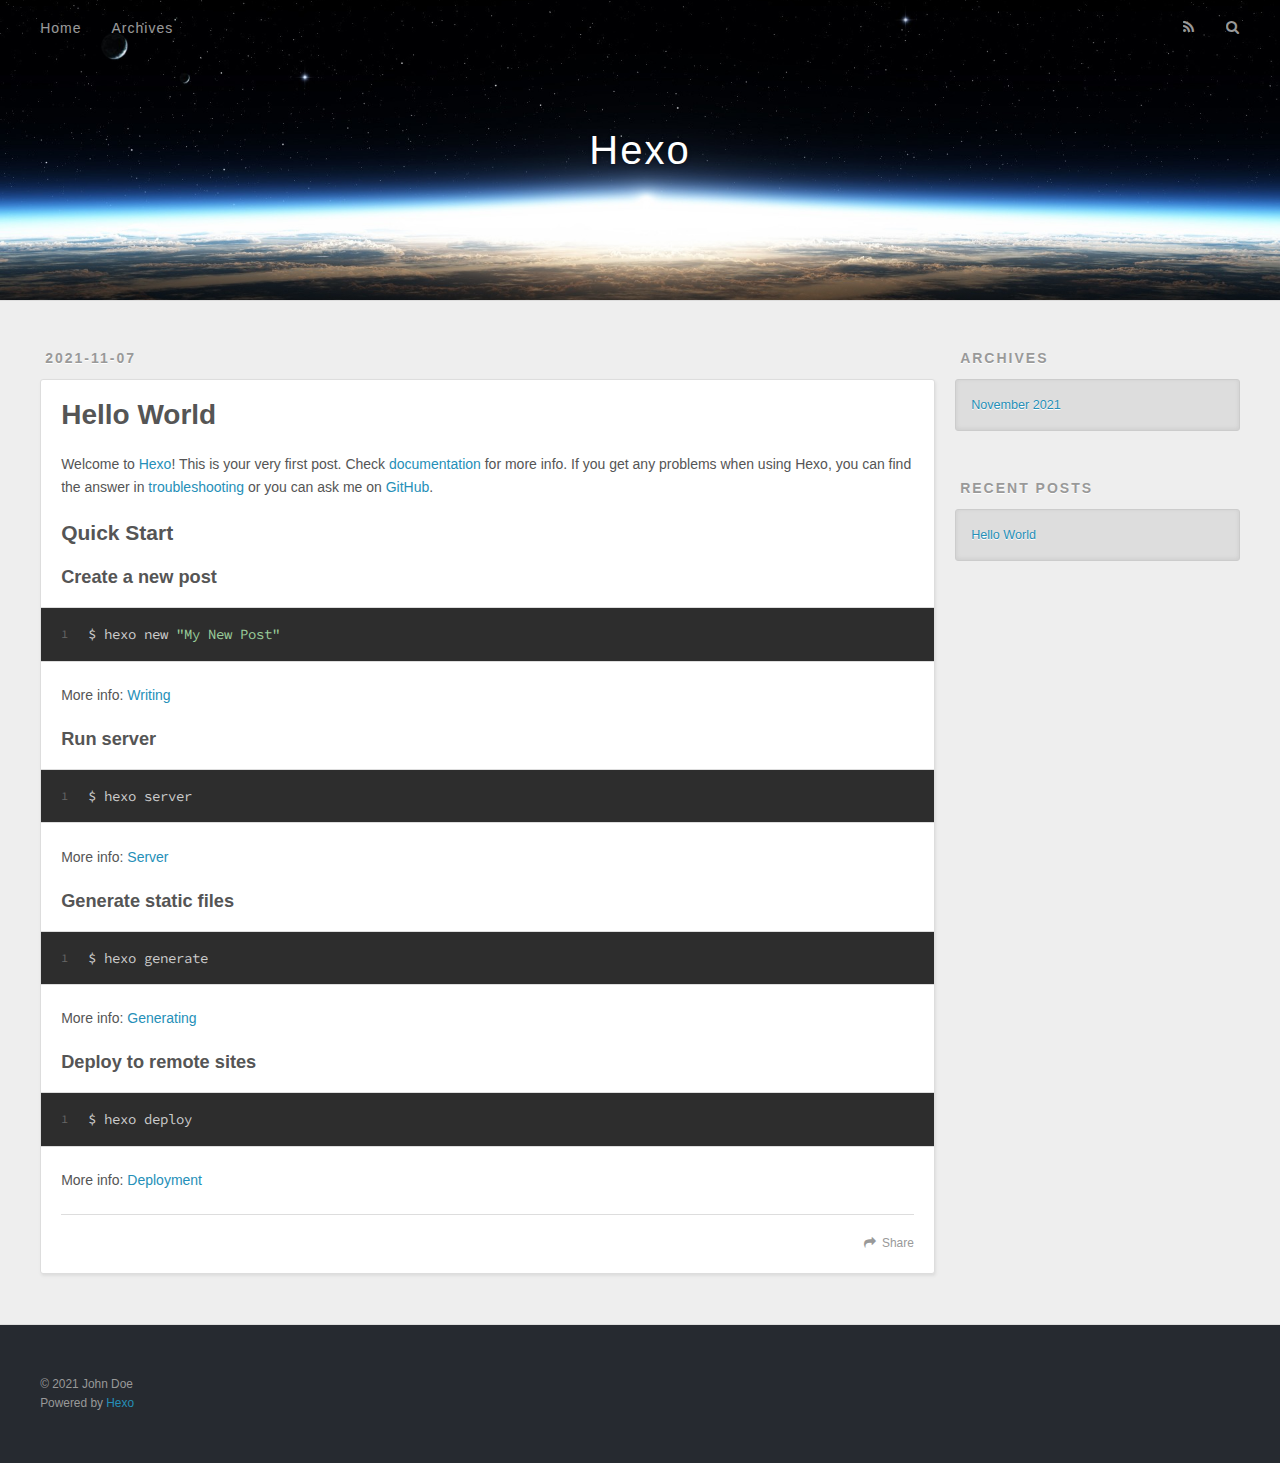
==== index.html @ 6ff5ad96 "Site updated: 2021-11-07 21:01:04" ====
<!DOCTYPE html>
<html>
<head>
  <meta charset="utf-8">
  

  
  <title>Hexo</title>
  <meta name="viewport" content="width=device-width, initial-scale=1, maximum-scale=1">
  <meta property="og:type" content="website">
<meta property="og:title" content="Hexo">
<meta property="og:url" content="http://example.com/index.html">
<meta property="og:site_name" content="Hexo">
<meta property="og:locale" content="en_US">
<meta property="article:author" content="John Doe">
<meta name="twitter:card" content="summary">
  
    <link rel="alternate" href="/atom.xml" title="Hexo" type="application/atom+xml">
  
  
    <link rel="icon" href="/favicon.png">
  
  
    <link href="//fonts.googleapis.com/css?family=Source+Code+Pro" rel="stylesheet" type="text/css">
  
  
<link rel="stylesheet" href="/css/style.css">

<meta name="generator" content="Hexo 5.4.0"></head>

<body>
  <div id="container">
    <div id="wrap">
      <header id="header">
  <div id="banner"></div>
  <div id="header-outer" class="outer">
    <div id="header-title" class="inner">
      <h1 id="logo-wrap">
        <a href="/" id="logo">Hexo</a>
      </h1>
      
    </div>
    <div id="header-inner" class="inner">
      <nav id="main-nav">
        <a id="main-nav-toggle" class="nav-icon"></a>
        
          <a class="main-nav-link" href="/">Home</a>
        
          <a class="main-nav-link" href="/archives">Archives</a>
        
      </nav>
      <nav id="sub-nav">
        
          <a id="nav-rss-link" class="nav-icon" href="/atom.xml" title="RSS Feed"></a>
        
        <a id="nav-search-btn" class="nav-icon" title="Search"></a>
      </nav>
      <div id="search-form-wrap">
        <form action="//google.com/search" method="get" accept-charset="UTF-8" class="search-form"><input type="search" name="q" class="search-form-input" placeholder="Search"><button type="submit" class="search-form-submit">&#xF002;</button><input type="hidden" name="sitesearch" value="http://example.com"></form>
      </div>
    </div>
  </div>
</header>
      <div class="outer">
        <section id="main">
  
    <article id="post-hello-world" class="article article-type-post" itemscope itemprop="blogPost">
  <div class="article-meta">
    <a href="/2021/11/07/hello-world/" class="article-date">
  <time datetime="2021-11-07T12:45:37.475Z" itemprop="datePublished">2021-11-07</time>
</a>
    
  </div>
  <div class="article-inner">
    
    
      <header class="article-header">
        
  
    <h1 itemprop="name">
      <a class="article-title" href="/2021/11/07/hello-world/">Hello World</a>
    </h1>
  

      </header>
    
    <div class="article-entry" itemprop="articleBody">
      
        <p>Welcome to <a target="_blank" rel="noopener" href="https://hexo.io/">Hexo</a>! This is your very first post. Check <a target="_blank" rel="noopener" href="https://hexo.io/docs/">documentation</a> for more info. If you get any problems when using Hexo, you can find the answer in <a target="_blank" rel="noopener" href="https://hexo.io/docs/troubleshooting.html">troubleshooting</a> or you can ask me on <a target="_blank" rel="noopener" href="https://github.com/hexojs/hexo/issues">GitHub</a>.</p>
<h2 id="Quick-Start"><a href="#Quick-Start" class="headerlink" title="Quick Start"></a>Quick Start</h2><h3 id="Create-a-new-post"><a href="#Create-a-new-post" class="headerlink" title="Create a new post"></a>Create a new post</h3><figure class="highlight bash"><table><tr><td class="gutter"><pre><span class="line">1</span><br></pre></td><td class="code"><pre><span class="line">$ hexo new <span class="string">&quot;My New Post&quot;</span></span><br></pre></td></tr></table></figure>

<p>More info: <a target="_blank" rel="noopener" href="https://hexo.io/docs/writing.html">Writing</a></p>
<h3 id="Run-server"><a href="#Run-server" class="headerlink" title="Run server"></a>Run server</h3><figure class="highlight bash"><table><tr><td class="gutter"><pre><span class="line">1</span><br></pre></td><td class="code"><pre><span class="line">$ hexo server</span><br></pre></td></tr></table></figure>

<p>More info: <a target="_blank" rel="noopener" href="https://hexo.io/docs/server.html">Server</a></p>
<h3 id="Generate-static-files"><a href="#Generate-static-files" class="headerlink" title="Generate static files"></a>Generate static files</h3><figure class="highlight bash"><table><tr><td class="gutter"><pre><span class="line">1</span><br></pre></td><td class="code"><pre><span class="line">$ hexo generate</span><br></pre></td></tr></table></figure>

<p>More info: <a target="_blank" rel="noopener" href="https://hexo.io/docs/generating.html">Generating</a></p>
<h3 id="Deploy-to-remote-sites"><a href="#Deploy-to-remote-sites" class="headerlink" title="Deploy to remote sites"></a>Deploy to remote sites</h3><figure class="highlight bash"><table><tr><td class="gutter"><pre><span class="line">1</span><br></pre></td><td class="code"><pre><span class="line">$ hexo deploy</span><br></pre></td></tr></table></figure>

<p>More info: <a target="_blank" rel="noopener" href="https://hexo.io/docs/one-command-deployment.html">Deployment</a></p>

      
    </div>
    <footer class="article-footer">
      <a data-url="http://example.com/2021/11/07/hello-world/" data-id="ckvp8dcvt0000lcu7hz99g2ks" class="article-share-link">Share</a>
      
      
    </footer>
  </div>
  
</article>


  


</section>
        
          <aside id="sidebar">
  
    

  
    

  
    
  
    
  <div class="widget-wrap">
    <h3 class="widget-title">Archives</h3>
    <div class="widget">
      <ul class="archive-list"><li class="archive-list-item"><a class="archive-list-link" href="/archives/2021/11/">November 2021</a></li></ul>
    </div>
  </div>


  
    
  <div class="widget-wrap">
    <h3 class="widget-title">Recent Posts</h3>
    <div class="widget">
      <ul>
        
          <li>
            <a href="/2021/11/07/hello-world/">Hello World</a>
          </li>
        
      </ul>
    </div>
  </div>

  
</aside>
        
      </div>
      <footer id="footer">
  
  <div class="outer">
    <div id="footer-info" class="inner">
      &copy; 2021 John Doe<br>
      Powered by <a href="http://hexo.io/" target="_blank">Hexo</a>
    </div>
  </div>
</footer>
    </div>
    <nav id="mobile-nav">
  
    <a href="/" class="mobile-nav-link">Home</a>
  
    <a href="/archives" class="mobile-nav-link">Archives</a>
  
</nav>
    

<script src="//ajax.googleapis.com/ajax/libs/jquery/2.0.3/jquery.min.js"></script>


  
<link rel="stylesheet" href="/fancybox/jquery.fancybox.css">

  
<script src="/fancybox/jquery.fancybox.pack.js"></script>




<script src="/js/script.js"></script>




  </div>
</body>
</html>
---- css/style.css ----
body {
  width: 100%;
}
body:before,
body:after {
  content: "";
  display: table;
}
body:after {
  clear: both;
}
html,
body,
div,
span,
applet,
object,
iframe,
h1,
h2,
h3,
h4,
h5,
h6,
p,
blockquote,
pre,
a,
abbr,
acronym,
address,
big,
cite,
code,
del,
dfn,
em,
img,
ins,
kbd,
q,
s,
samp,
small,
strike,
strong,
sub,
sup,
tt,
var,
dl,
dt,
dd,
ol,
ul,
li,
fieldset,
form,
label,
legend,
table,
caption,
tbody,
tfoot,
thead,
tr,
th,
td {
  margin: 0;
  padding: 0;
  border: 0;
  outline: 0;
  font-weight: inherit;
  font-style: inherit;
  font-family: inherit;
  font-size: 100%;
  vertical-align: baseline;
}
body {
  line-height: 1;
  color: #000;
  background: #fff;
}
ol,
ul {
  list-style: none;
}
table {
  border-collapse: separate;
  border-spacing: 0;
  vertical-align: middle;
}
caption,
th,
td {
  text-align: left;
  font-weight: normal;
  vertical-align: middle;
}
a img {
  border: none;
}
input,
button {
  margin: 0;
  padding: 0;
}
input::-moz-focus-inner,
button::-moz-focus-inner {
  border: 0;
  padding: 0;
}
@font-face {
  font-family: FontAwesome;
  font-style: normal;
  font-weight: normal;
  src: url("fonts/fontawesome-webfont.eot?v=#4.0.3");
  src: url("fonts/fontawesome-webfont.eot?#iefix&v=#4.0.3") format("embedded-opentype"), url("fonts/fontawesome-webfont.woff?v=#4.0.3") format("woff"), url("fonts/fontawesome-webfont.ttf?v=#4.0.3") format("truetype"), url("fonts/fontawesome-webfont.svg#fontawesomeregular?v=#4.0.3") format("svg");
}
html,
body,
#container {
  height: 100%;
}
body {
  background: #eee;
  font: 14px -apple-system, BlinkMacSystemFont, "Segoe UI", "Roboto", "Oxygen", "Ubuntu", "Cantarell", "Fira Sans", "Droid Sans", "Helvetica Neue", sans-serif;
  -webkit-text-size-adjust: 100%;
}
.outer {
  max-width: 1220px;
  margin: 0 auto;
  padding: 0 20px;
}
.outer:before,
.outer:after {
  content: "";
  display: table;
}
.outer:after {
  clear: both;
}
.inner {
  display: inline;
  float: left;
  width: 98.33333333333333%;
  margin: 0 0.833333333333333%;
}
.left,
.alignleft {
  float: left;
}
.right,
.alignright {
  float: right;
}
.clear {
  clear: both;
}
#container {
  position: relative;
}
.mobile-nav-on {
  overflow: hidden;
}
#wrap {
  height: 100%;
  width: 100%;
  position: absolute;
  top: 0;
  left: 0;
  -webkit-transition: 0.2s ease-out;
  -moz-transition: 0.2s ease-out;
  -ms-transition: 0.2s ease-out;
  transition: 0.2s ease-out;
  z-index: 1;
  background: #eee;
}
.mobile-nav-on #wrap {
  left: 280px;
}
@media screen and (min-width: 768px) {
  #main {
    display: inline;
    float: left;
    width: 73.33333333333333%;
    margin: 0 0.833333333333333%;
  }
}
.article-date,
.article-category-link,
.archive-year,
.widget-title {
  text-decoration: none;
  text-transform: uppercase;
  letter-spacing: 2px;
  color: #999;
  margin-bottom: 1em;
  margin-left: 5px;
  line-height: 1em;
  text-shadow: 0 1px #fff;
  font-weight: bold;
}
.article-inner,
.archive-article-inner {
  background: #fff;
  -webkit-box-shadow: 1px 2px 3px #ddd;
  box-shadow: 1px 2px 3px #ddd;
  border: 1px solid #ddd;
  border-radius: 3px;
}
.article-entry h1,
.widget h1 {
  font-size: 2em;
}
.article-entry h2,
.widget h2 {
  font-size: 1.5em;
}
.article-entry h3,
.widget h3 {
  font-size: 1.3em;
}
.article-entry h4,
.widget h4 {
  font-size: 1.2em;
}
.article-entry h5,
.widget h5 {
  font-size: 1em;
}
.article-entry h6,
.widget h6 {
  font-size: 1em;
  color: #999;
}
.article-entry hr,
.widget hr {
  border: 1px dashed #ddd;
}
.article-entry strong,
.widget strong {
  font-weight: bold;
}
.article-entry em,
.widget em,
.article-entry cite,
.widget cite {
  font-style: italic;
}
.article-entry sup,
.widget sup,
.article-entry sub,
.widget sub {
  font-size: 0.75em;
  line-height: 0;
  position: relative;
  vertical-align: baseline;
}
.article-entry sup,
.widget sup {
  top: -0.5em;
}
.article-entry sub,
.widget sub {
  bottom: -0.2em;
}
.article-entry small,
.widget small {
  font-size: 0.85em;
}
.article-entry acronym,
.widget acronym,
.article-entry abbr,
.widget abbr {
  border-bottom: 1px dotted;
}
.article-entry ul,
.widget ul,
.article-entry ol,
.widget ol,
.article-entry dl,
.widget dl {
  margin: 0 20px;
  line-height: 1.6em;
}
.article-entry ul ul,
.widget ul ul,
.article-entry ol ul,
.widget ol ul,
.article-entry ul ol,
.widget ul ol,
.article-entry ol ol,
.widget ol ol {
  margin-top: 0;
  margin-bottom: 0;
}
.article-entry ul,
.widget ul {
  list-style: disc;
}
.article-entry ol,
.widget ol {
  list-style: decimal;
}
.article-entry dt,
.widget dt {
  font-weight: bold;
}
#header {
  height: 300px;
  position: relative;
  border-bottom: 1px solid #ddd;
}
#header:before,
#header:after {
  content: "";
  position: absolute;
  left: 0;
  right: 0;
  height: 40px;
}
#header:before {
  top: 0;
  background: -webkit-linear-gradient(rgba(0,0,0,0.2), transparent);
  background: -moz-linear-gradient(rgba(0,0,0,0.2), transparent);
  background: -ms-linear-gradient(rgba(0,0,0,0.2), transparent);
  background: linear-gradient(rgba(0,0,0,0.2), transparent);
}
#header:after {
  bottom: 0;
  background: -webkit-linear-gradient(transparent, rgba(0,0,0,0.2));
  background: -moz-linear-gradient(transparent, rgba(0,0,0,0.2));
  background: -ms-linear-gradient(transparent, rgba(0,0,0,0.2));
  background: linear-gradient(transparent, rgba(0,0,0,0.2));
}
#header-outer {
  height: 100%;
  position: relative;
}
#header-inner {
  position: relative;
  overflow: hidden;
}
#banner {
  position: absolute;
  top: 0;
  left: 0;
  width: 100%;
  height: 100%;
  background: url("images/banner.jpg") center #000;
  -webkit-background-size: cover;
  -moz-background-size: cover;
  background-size: cover;
  z-index: -1;
}
#header-title {
  text-align: center;
  height: 40px;
  position: absolute;
  top: 50%;
  left: 0;
  margin-top: -20px;
}
#logo,
#subtitle {
  text-decoration: none;
  color: #fff;
  font-weight: 300;
  text-shadow: 0 1px 4px rgba(0,0,0,0.3);
}
#logo {
  font-size: 40px;
  line-height: 40px;
  letter-spacing: 2px;
}
#subtitle {
  font-size: 16px;
  line-height: 16px;
  letter-spacing: 1px;
}
#subtitle-wrap {
  margin-top: 16px;
}
#main-nav {
  float: left;
  margin-left: -15px;
}
.nav-icon,
.main-nav-link {
  float: left;
  color: #fff;
  opacity: 0.6;
  text-decoration: none;
  text-shadow: 0 1px rgba(0,0,0,0.2);
  -webkit-transition: opacity 0.2s;
  -moz-transition: opacity 0.2s;
  -ms-transition: opacity 0.2s;
  transition: opacity 0.2s;
  display: block;
  padding: 20px 15px;
}
.nav-icon:hover,
.main-nav-link:hover {
  opacity: 1;
}
.nav-icon {
  font-family: FontAwesome;
  text-align: center;
  font-size: 14px;
  width: 14px;
  height: 14px;
  padding: 20px 15px;
  position: relative;
  cursor: pointer;
}
.main-nav-link {
  font-weight: 300;
  letter-spacing: 1px;
}
@media screen and (max-width: 479px) {
  .main-nav-link {
    display: none;
  }
}
#main-nav-toggle {
  display: none;
}
#main-nav-toggle:before {
  content: "\f0c9";
}
@media screen and (max-width: 479px) {
  #main-nav-toggle {
    display: block;
  }
}
#sub-nav {
  float: right;
  margin-right: -15px;
}
#nav-rss-link:before {
  content: "\f09e";
}
#nav-search-btn:before {
  content: "\f002";
}
#search-form-wrap {
  position: absolute;
  top: 15px;
  width: 150px;
  height: 30px;
  right: -150px;
  opacity: 0;
  -webkit-transition: 0.2s ease-out;
  -moz-transition: 0.2s ease-out;
  -ms-transition: 0.2s ease-out;
  transition: 0.2s ease-out;
}
#search-form-wrap.on {
  opacity: 1;
  right: 0;
}
@media screen and (max-width: 479px) {
  #search-form-wrap {
    width: 100%;
    right: -100%;
  }
}
.search-form {
  position: absolute;
  top: 0;
  left: 0;
  right: 0;
  background: #fff;
  padding: 5px 15px;
  border-radius: 15px;
  -webkit-box-shadow: 0 0 10px rgba(0,0,0,0.3);
  box-shadow: 0 0 10px rgba(0,0,0,0.3);
}
.search-form-input {
  border: none;
  background: none;
  color: #555;
  width: 100%;
  font: 13px -apple-system, BlinkMacSystemFont, "Segoe UI", "Roboto", "Oxygen", "Ubuntu", "Cantarell", "Fira Sans", "Droid Sans", "Helvetica Neue", sans-serif;
  outline: none;
}
.search-form-input::-webkit-search-results-decoration,
.search-form-input::-webkit-search-cancel-button {
  -webkit-appearance: none;
}
.search-form-submit {
  position: absolute;
  top: 50%;
  right: 10px;
  margin-top: -7px;
  font: 13px FontAwesome;
  border: none;
  background: none;
  color: #bbb;
  cursor: pointer;
}
.search-form-submit:hover,
.search-form-submit:focus {
  color: #777;
}
.article {
  margin: 50px 0;
}
.article-inner {
  overflow: hidden;
}
.article-meta:before,
.article-meta:after {
  content: "";
  display: table;
}
.article-meta:after {
  clear: both;
}
.article-date {
  float: left;
}
.article-category {
  float: left;
  line-height: 1em;
  color: #ccc;
  text-shadow: 0 1px #fff;
  margin-left: 8px;
}
.article-category:before {
  content: "\2022";
}
.article-category-link {
  margin: 0 12px 1em;
}
.article-header {
  padding: 20px 20px 0;
}
.article-title {
  text-decoration: none;
  font-size: 2em;
  font-weight: bold;
  color: #555;
  line-height: 1.1em;
  -webkit-transition: color 0.2s;
  -moz-transition: color 0.2s;
  -ms-transition: color 0.2s;
  transition: color 0.2s;
}
a.article-title:hover {
  color: #258fb8;
}
.article-entry {
  color: #555;
  padding: 0 20px;
}
.article-entry:before,
.article-entry:after {
  content: "";
  display: table;
}
.article-entry:after {
  clear: both;
}
.article-entry p,
.article-entry table {
  line-height: 1.6em;
  margin: 1.6em 0;
}
.article-entry h1,
.article-entry h2,
.article-entry h3,
.article-entry h4,
.article-entry h5,
.article-entry h6 {
  font-weight: bold;
}
.article-entry h1,
.article-entry h2,
.article-entry h3,
.article-entry h4,
.article-entry h5,
.article-entry h6 {
  line-height: 1.1em;
  margin: 1.1em 0;
}
.article-entry a {
  color: #258fb8;
  text-decoration: none;
}
.article-entry a:hover {
  text-decoration: underline;
}
.article-entry ul,
.article-entry ol,
.article-entry dl {
  margin-top: 1.6em;
  margin-bottom: 1.6em;
}
.article-entry img,
.article-entry video {
  max-width: 100%;
  height: auto;
  display: block;
  margin: auto;
}
.article-entry iframe {
  border: none;
}
.article-entry table {
  width: 100%;
  border-collapse: collapse;
  border-spacing: 0;
}
.article-entry th {
  font-weight: bold;
  border-bottom: 3px solid #ddd;
  padding-bottom: 0.5em;
}
.article-entry td {
  border-bottom: 1px solid #ddd;
  padding: 10px 0;
}
.article-entry blockquote {
  font-family: Georgia, "Times New Roman", serif;
  font-size: 1.4em;
  margin: 1.6em 20px;
  text-align: center;
}
.article-entry blockquote footer {
  font-size: 14px;
  margin: 1.6em 0;
  font-family: -apple-system, BlinkMacSystemFont, "Segoe UI", "Roboto", "Oxygen", "Ubuntu", "Cantarell", "Fira Sans", "Droid Sans", "Helvetica Neue", sans-serif;
}
.article-entry blockquote footer cite:before {
  content: "—";
  padding: 0 0.5em;
}
.article-entry .pullquote {
  text-align: left;
  width: 45%;
  margin: 0;
}
.article-entry .pullquote.left {
  margin-left: 0.5em;
  margin-right: 1em;
}
.article-entry .pullquote.right {
  margin-right: 0.5em;
  margin-left: 1em;
}
.article-entry .caption {
  color: #999;
  display: block;
  font-size: 0.9em;
  margin-top: 0.5em;
  position: relative;
  text-align: center;
}
.article-entry .video-container {
  position: relative;
  padding-top: 56.25%;
  height: 0;
  overflow: hidden;
}
.article-entry .video-container iframe,
.article-entry .video-container object,
.article-entry .video-container embed {
  position: absolute;
  top: 0;
  left: 0;
  width: 100%;
  height: 100%;
  margin-top: 0;
}
.article-more-link a {
  display: inline-block;
  line-height: 1em;
  padding: 6px 15px;
  border-radius: 15px;
  background: #eee;
  color: #999;
  text-shadow: 0 1px #fff;
  text-decoration: none;
}
.article-more-link a:hover {
  background: #258fb8;
  color: #fff;
  text-decoration: none;
  text-shadow: 0 1px #1e7293;
}
.article-footer {
  font-size: 0.85em;
  line-height: 1.6em;
  border-top: 1px solid #ddd;
  padding-top: 1.6em;
  margin: 0 20px 20px;
}
.article-footer:before,
.article-footer:after {
  content: "";
  display: table;
}
.article-footer:after {
  clear: both;
}
.article-footer a {
  color: #999;
  text-decoration: none;
}
.article-footer a:hover {
  color: #555;
}
.article-tag-list-item {
  float: left;
  margin-right: 10px;
}
.article-tag-list-link:before {
  content: "#";
}
.article-comment-link {
  float: right;
}
.article-comment-link:before {
  content: "\f075";
  font-family: FontAwesome;
  padding-right: 8px;
}
.article-share-link {
  cursor: pointer;
  float: right;
  margin-left: 20px;
}
.article-share-link:before {
  content: "\f064";
  font-family: FontAwesome;
  padding-right: 6px;
}
#article-nav {
  position: relative;
}
#article-nav:before,
#article-nav:after {
  content: "";
  display: table;
}
#article-nav:after {
  clear: both;
}
@media screen and (min-width: 768px) {
  #article-nav {
    margin: 50px 0;
  }
  #article-nav:before {
    width: 8px;
    height: 8px;
    position: absolute;
    top: 50%;
    left: 50%;
    margin-top: -4px;
    margin-left: -4px;
    content: "";
    border-radius: 50%;
    background: #ddd;
    -webkit-box-shadow: 0 1px 2px #fff;
    box-shadow: 0 1px 2px #fff;
  }
}
.article-nav-link-wrap {
  text-decoration: none;
  text-shadow: 0 1px #fff;
  color: #999;
  -webkit-box-sizing: border-box;
  -moz-box-sizing: border-box;
  box-sizing: border-box;
  margin-top: 50px;
  text-align: center;
  display: block;
}
.article-nav-link-wrap:hover {
  color: #555;
}
@media screen and (min-width: 768px) {
  .article-nav-link-wrap {
    width: 50%;
    margin-top: 0;
  }
}
@media screen and (min-width: 768px) {
  #article-nav-newer {
    float: left;
    text-align: right;
    padding-right: 20px;
  }
}
@media screen and (min-width: 768px) {
  #article-nav-older {
    float: right;
    text-align: left;
    padding-left: 20px;
  }
}
.article-nav-caption {
  text-transform: uppercase;
  letter-spacing: 2px;
  color: #ddd;
  line-height: 1em;
  font-weight: bold;
}
#article-nav-newer .article-nav-caption {
  margin-right: -2px;
}
.article-nav-title {
  font-size: 0.85em;
  line-height: 1.6em;
  margin-top: 0.5em;
}
.article-share-box {
  position: absolute;
  display: none;
  background: #fff;
  -webkit-box-shadow: 1px 2px 10px rgba(0,0,0,0.2);
  box-shadow: 1px 2px 10px rgba(0,0,0,0.2);
  border-radius: 3px;
  margin-left: -145px;
  overflow: hidden;
  z-index: 1;
}
.article-share-box.on {
  display: block;
}
.article-share-input {
  width: 100%;
  background: none;
  -webkit-box-sizing: border-box;
  -moz-box-sizing: border-box;
  box-sizing: border-box;
  font: 14px -apple-system, BlinkMacSystemFont, "Segoe UI", "Roboto", "Oxygen", "Ubuntu", "Cantarell", "Fira Sans", "Droid Sans", "Helvetica Neue", sans-serif;
  padding: 0 15px;
  color: #555;
  outline: none;
  border: 1px solid #ddd;
  border-radius: 3px 3px 0 0;
  height: 36px;
  line-height: 36px;
}
.article-share-links {
  background: #eee;
}
.article-share-links:before,
.article-share-links:after {
  content: "";
  display: table;
}
.article-share-links:after {
  clear: both;
}
.article-share-twitter,
.article-share-facebook,
.article-share-pinterest,
.article-share-google {
  width: 50px;
  height: 36px;
  display: block;
  float: left;
  position: relative;
  color: #999;
  text-shadow: 0 1px #fff;
}
.article-share-twitter:before,
.article-share-facebook:before,
.article-share-pinterest:before,
.article-share-google:before {
  font-size: 20px;
  font-family: FontAwesome;
  width: 20px;
  height: 20px;
  position: absolute;
  top: 50%;
  left: 50%;
  margin-top: -10px;
  margin-left: -10px;
  text-align: center;
}
.article-share-twitter:hover,
.article-share-facebook:hover,
.article-share-pinterest:hover,
.article-share-google:hover {
  color: #fff;
}
.article-share-twitter:before {
  content: "\f099";
}
.article-share-twitter:hover {
  background: #00aced;
  text-shadow: 0 1px #008abe;
}
.article-share-facebook:before {
  content: "\f09a";
}
.article-share-facebook:hover {
  background: #3b5998;
  text-shadow: 0 1px #2f477a;
}
.article-share-pinterest:before {
  content: "\f0d2";
}
.article-share-pinterest:hover {
  background: #cb2027;
  text-shadow: 0 1px #a21a1f;
}
.article-share-google:before {
  content: "\f0d5";
}
.article-share-google:hover {
  background: #dd4b39;
  text-shadow: 0 1px #be3221;
}
.article-gallery {
  background: #000;
  position: relative;
}
.article-gallery-photos {
  position: relative;
  overflow: hidden;
}
.article-gallery-img {
  display: none;
  max-width: 100%;
}
.article-gallery-img:first-child {
  display: block;
}
.article-gallery-img.loaded {
  position: absolute;
  display: block;
}
.article-gallery-img img {
  display: block;
  max-width: 100%;
  margin: 0 auto;
}
#comments {
  background: #fff;
  -webkit-box-shadow: 1px 2px 3px #ddd;
  box-shadow: 1px 2px 3px #ddd;
  padding: 20px;
  border: 1px solid #ddd;
  border-radius: 3px;
  margin: 50px 0;
}
#comments a {
  color: #258fb8;
}
.archives-wrap {
  margin: 50px 0;
}
.archives:before,
.archives:after {
  content: "";
  display: table;
}
.archives:after {
  clear: both;
}
.archive-year-wrap {
  margin-bottom: 1em;
}
.archives {
  -webkit-column-gap: 10px;
  -moz-column-gap: 10px;
  column-gap: 10px;
}
@media screen and (min-width: 480px) and (max-width: 767px) {
  .archives {
    -webkit-column-count: 2;
    -moz-column-count: 2;
    column-count: 2;
  }
}
@media screen and (min-width: 768px) {
  .archives {
    -webkit-column-count: 3;
    -moz-column-count: 3;
    column-count: 3;
  }
}
.archive-article {
  -webkit-column-break-inside: avoid;
  page-break-inside: avoid;
  overflow: hidden;
  break-inside: avoid-column;
}
.archive-article-inner {
  padding: 10px;
  margin-bottom: 15px;
}
.archive-article-title {
  text-decoration: none;
  font-weight: bold;
  color: #555;
  -webkit-transition: color 0.2s;
  -moz-transition: color 0.2s;
  -ms-transition: color 0.2s;
  transition: color 0.2s;
  line-height: 1.6em;
}
.archive-article-title:hover {
  color: #258fb8;
}
.archive-article-footer {
  margin-top: 1em;
}
.archive-article-date {
  color: #999;
  text-decoration: none;
  font-size: 0.85em;
  line-height: 1em;
  margin-bottom: 0.5em;
  display: block;
}
#page-nav {
  margin: 50px auto;
  background: #fff;
  -webkit-box-shadow: 1px 2px 3px #ddd;
  box-shadow: 1px 2px 3px #ddd;
  border: 1px solid #ddd;
  border-radius: 3px;
  text-align: center;
  color: #999;
  overflow: hidden;
}
#page-nav:before,
#page-nav:after {
  content: "";
  display: table;
}
#page-nav:after {
  clear: both;
}
#page-nav a,
#page-nav span {
  padding: 10px 20px;
  line-height: 1;
  height: 2ex;
}
#page-nav a {
  color: #999;
  text-decoration: none;
}
#page-nav a:hover {
  background: #999;
  color: #fff;
}
#page-nav .prev {
  float: left;
}
#page-nav .next {
  float: right;
}
#page-nav .page-number {
  display: inline-block;
}
@media screen and (max-width: 479px) {
  #page-nav .page-number {
    display: none;
  }
}
#page-nav .current {
  color: #555;
  font-weight: bold;
}
#page-nav .space {
  color: #ddd;
}
#footer {
  background: #262a30;
  padding: 50px 0;
  border-top: 1px solid #ddd;
  color: #999;
}
#footer a {
  color: #258fb8;
  text-decoration: none;
}
#footer a:hover {
  text-decoration: underline;
}
#footer-info {
  line-height: 1.6em;
  font-size: 0.85em;
}
.article-entry pre,
.article-entry .highlight {
  background: #2d2d2d;
  margin: 0 -20px;
  padding: 15px 20px;
  border-style: solid;
  border-color: #ddd;
  border-width: 1px 0;
  overflow: auto;
  color: #ccc;
  line-height: 22.400000000000002px;
}
.article-entry .highlight .gutter pre,
.article-entry .gist .gist-file .gist-data .line-numbers {
  color: #666;
  font-size: 0.85em;
}
.article-entry pre,
.article-entry code {
  font-family: "Source Code Pro", Consolas, Monaco, Menlo, Consolas, monospace;
}
.article-entry code {
  background: #eee;
  text-shadow: 0 1px #fff;
  padding: 0 0.3em;
}
.article-entry pre code {
  background: none;
  text-shadow: none;
  padding: 0;
}
.article-entry .highlight pre {
  border: none;
  margin: 0;
  padding: 0;
}
.article-entry .highlight table {
  margin: 0;
  width: auto;
}
.article-entry .highlight td {
  border: none;
  padding: 0;
}
.article-entry .highlight figcaption {
  font-size: 0.85em;
  color: #999;
  line-height: 1em;
  margin-bottom: 1em;
}
.article-entry .highlight figcaption:before,
.article-entry .highlight figcaption:after {
  content: "";
  display: table;
}
.article-entry .highlight figcaption:after {
  clear: both;
}
.article-entry .highlight figcaption a {
  float: right;
}
.article-entry .highlight .gutter pre {
  text-align: right;
  padding-right: 20px;
}
.article-entry .highlight .line {
  height: 22.400000000000002px;
}
.article-entry .highlight .line.marked {
  background: #515151;
}
.article-entry .gist {
  margin: 0 -20px;
  border-style: solid;
  border-color: #ddd;
  border-width: 1px 0;
  background: #2d2d2d;
  padding: 15px 20px 15px 0;
}
.article-entry .gist .gist-file {
  border: none;
  font-family: "Source Code Pro", Consolas, Monaco, Menlo, Consolas, monospace;
  margin: 0;
}
.article-entry .gist .gist-file .gist-data {
  background: none;
  border: none;
}
.article-entry .gist .gist-file .gist-data .line-numbers {
  background: none;
  border: none;
  padding: 0 20px 0 0;
}
.article-entry .gist .gist-file .gist-data .line-data {
  padding: 0 !important;
}
.article-entry .gist .gist-file .highlight {
  margin: 0;
  padding: 0;
  border: none;
}
.article-entry .gist .gist-file .gist-meta {
  background: #2d2d2d;
  color: #999;
  font: 0.85em -apple-system, BlinkMacSystemFont, "Segoe UI", "Roboto", "Oxygen", "Ubuntu", "Cantarell", "Fira Sans", "Droid Sans", "Helvetica Neue", sans-serif;
  text-shadow: 0 0;
  padding: 0;
  margin-top: 1em;
  margin-left: 20px;
}
.article-entry .gist .gist-file .gist-meta a {
  color: #258fb8;
  font-weight: normal;
}
.article-entry .gist .gist-file .gist-meta a:hover {
  text-decoration: underline;
}
pre .comment,
pre .title {
  color: #999;
}
pre .variable,
pre .attribute,
pre .tag,
pre .regexp,
pre .ruby .constant,
pre .xml .tag .title,
pre .xml .pi,
pre .xml .doctype,
pre .html .doctype,
pre .css .id,
pre .css .class,
pre .css .pseudo {
  color: #f2777a;
}
pre .number,
pre .preprocessor,
pre .built_in,
pre .literal,
pre .params,
pre .constant {
  color: #f99157;
}
pre .class,
pre .ruby .class .title,
pre .css .rules .attribute {
  color: #9c9;
}
pre .string,
pre .value,
pre .inheritance,
pre .header,
pre .ruby .symbol,
pre .xml .cdata {
  color: #9c9;
}
pre .css .hexcolor {
  color: #6cc;
}
pre .function,
pre .python .decorator,
pre .python .title,
pre .ruby .function .title,
pre .ruby .title .keyword,
pre .perl .sub,
pre .javascript .title,
pre .coffeescript .title {
  color: #69c;
}
pre .keyword,
pre .javascript .function {
  color: #c9c;
}
@media screen and (max-width: 479px) {
  #mobile-nav {
    position: absolute;
    top: 0;
    left: 0;
    width: 280px;
    height: 100%;
    background: #191919;
    border-right: 1px solid #fff;
  }
}
@media screen and (max-width: 479px) {
  .mobile-nav-link {
    display: block;
    color: #999;
    text-decoration: none;
    padding: 15px 20px;
    font-weight: bold;
  }
  .mobile-nav-link:hover {
    color: #fff;
  }
}
@media screen and (min-width: 768px) {
  #sidebar {
    display: inline;
    float: left;
    width: 23.333333333333332%;
    margin: 0 0.833333333333333%;
  }
}
.widget-wrap {
  margin: 50px 0;
}
.widget {
  color: #777;
  text-shadow: 0 1px #fff;
  background: #ddd;
  -webkit-box-shadow: 0 -1px 4px #ccc inset;
  box-shadow: 0 -1px 4px #ccc inset;
  border: 1px solid #ccc;
  padding: 15px;
  border-radius: 3px;
}
.widget a {
  color: #258fb8;
  text-decoration: none;
}
.widget a:hover {
  text-decoration: underline;
}
.widget ul ul,
.widget ol ul,
.widget dl ul,
.widget ul ol,
.widget ol ol,
.widget dl ol,
.widget ul dl,
.widget ol dl,
.widget dl dl {
  margin-left: 15px;
  list-style: disc;
}
.widget {
  line-height: 1.6em;
  word-wrap: break-word;
  font-size: 0.9em;
}
.widget ul,
.widget ol {
  list-style: none;
  margin: 0;
}
.widget ul ul,
.widget ol ul,
.widget ul ol,
.widget ol ol {
  margin: 0 20px;
}
.widget ul ul,
.widget ol ul {
  list-style: disc;
}
.widget ul ol,
.widget ol ol {
  list-style: decimal;
}
.category-list-count,
.tag-list-count,
.archive-list-count {
  padding-left: 5px;
  color: #999;
  font-size: 0.85em;
}
.category-list-count:before,
.tag-list-count:before,
.archive-list-count:before {
  content: "(";
}
.category-list-count:after,
.tag-list-count:after,
.archive-list-count:after {
  content: ")";
}
.tagcloud a {
  margin-right: 5px;
  display: inline-block;
}
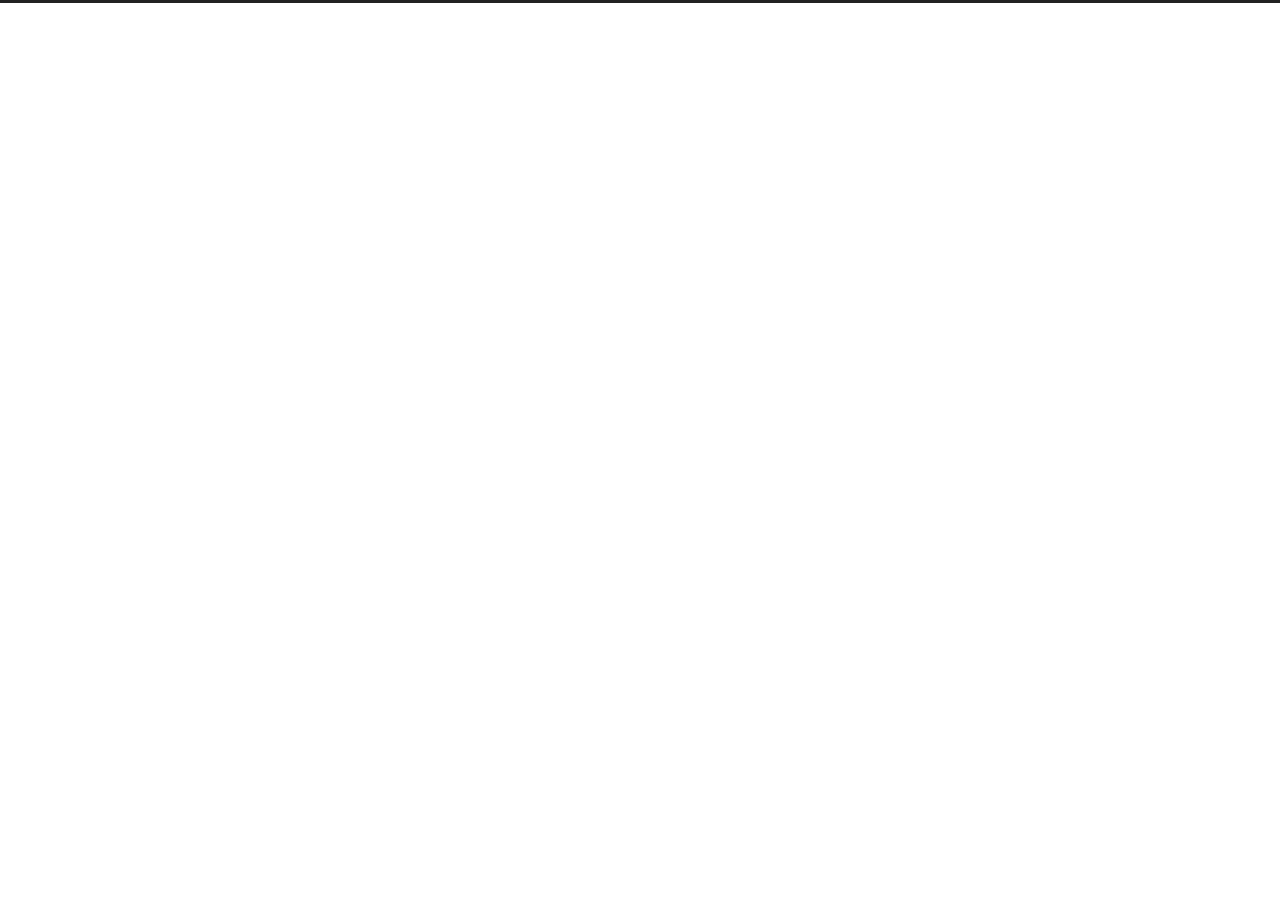
==== commit 9d422801: "Site updated: 2021-11-07 21:46:32" ====
--- a/index.html
+++ b/index.html
@@ -1,196 +1,268 @@
 <!DOCTYPE html>
-<html>
+<html lang="en">
 <head>
-  <meta charset="utf-8">
-  
-
-  
-  <title>Hexo</title>
-  <meta name="viewport" content="width=device-width, initial-scale=1, maximum-scale=1">
-  <meta property="og:type" content="website">
-<meta property="og:title" content="Hexo">
+  <meta charset="UTF-8">
+<meta name="viewport" content="width=device-width">
+<meta name="theme-color" content="#222">
+<meta name="generator" content="Hexo 5.4.0">
+
+
+  <link rel="apple-touch-icon" sizes="180x180" href="/images/apple-touch-icon-next.png">
+  <link rel="icon" type="image/png" sizes="32x32" href="/images/favicon-32x32-next.png">
+  <link rel="icon" type="image/png" sizes="16x16" href="/images/favicon-16x16-next.png">
+  <link rel="mask-icon" href="/images/logo.svg" color="#222">
+
+<link rel="stylesheet" href="/css/main.css">
+
+
+
+<link rel="stylesheet" href="https://cdn.jsdelivr.net/npm/@fortawesome/fontawesome-free@5.15.4/css/all.min.css" integrity="sha256-mUZM63G8m73Mcidfrv5E+Y61y7a12O5mW4ezU3bxqW4=" crossorigin="anonymous">
+  <link rel="stylesheet" href="https://cdn.jsdelivr.net/npm/animate.css@3.1.1/animate.min.css" integrity="sha256-PR7ttpcvz8qrF57fur/yAx1qXMFJeJFiA6pSzWi0OIE=" crossorigin="anonymous">
+
+<script class="next-config" data-name="main" type="application/json">{"hostname":"example.com","root":"/","images":"/images","scheme":"Muse","darkmode":false,"version":"8.8.1","exturl":false,"sidebar":{"position":"left","display":"post","padding":18,"offset":12},"copycode":false,"bookmark":{"enable":false,"color":"#222","save":"auto"},"mediumzoom":false,"lazyload":false,"pangu":false,"comments":{"style":"tabs","active":null,"storage":true,"lazyload":false,"nav":null},"stickytabs":false,"motion":{"enable":true,"async":false,"transition":{"post_block":"fadeIn","post_header":"fadeInDown","post_body":"fadeInDown","coll_header":"fadeInLeft","sidebar":"fadeInUp"}},"prism":false,"i18n":{"placeholder":"Searching...","empty":"We didn't find any results for the search: ${query}","hits_time":"${hits} results found in ${time} ms","hits":"${hits} results found"}}</script><script src="/js/config.js"></script>
+<meta property="og:type" content="website">
+<meta property="og:title" content="Gunter">
 <meta property="og:url" content="http://example.com/index.html">
-<meta property="og:site_name" content="Hexo">
+<meta property="og:site_name" content="Gunter">
 <meta property="og:locale" content="en_US">
 <meta property="article:author" content="John Doe">
 <meta name="twitter:card" content="summary">
-  
-    <link rel="alternate" href="/atom.xml" title="Hexo" type="application/atom+xml">
-  
-  
-    <link rel="icon" href="/favicon.png">
-  
-  
-    <link href="//fonts.googleapis.com/css?family=Source+Code+Pro" rel="stylesheet" type="text/css">
-  
-  
-<link rel="stylesheet" href="/css/style.css">
-
-<meta name="generator" content="Hexo 5.4.0"></head>
-
-<body>
-  <div id="container">
-    <div id="wrap">
-      <header id="header">
-  <div id="banner"></div>
-  <div id="header-outer" class="outer">
-    <div id="header-title" class="inner">
-      <h1 id="logo-wrap">
-        <a href="/" id="logo">Hexo</a>
-      </h1>
+
+
+<link rel="canonical" href="http://example.com/">
+
+
+
+<script class="next-config" data-name="page" type="application/json">{"sidebar":"","isHome":true,"isPost":false,"lang":"en","comments":"","permalink":"","path":"index.html","title":""}</script>
+
+<script class="next-config" data-name="calendar" type="application/json">""</script>
+<title>Gunter</title>
+  
+
+
+
+
+  <noscript>
+    <link rel="stylesheet" href="/css/noscript.css">
+  </noscript>
+</head>
+
+<body itemscope itemtype="http://schema.org/WebPage" class="use-motion">
+  <div class="headband"></div>
+
+  <main class="main">
+    <header class="header" itemscope itemtype="http://schema.org/WPHeader">
+      <div class="header-inner"><div class="site-brand-container">
+  <div class="site-nav-toggle">
+    <div class="toggle" aria-label="Toggle navigation bar" role="button">
+        <span class="toggle-line"></span>
+        <span class="toggle-line"></span>
+        <span class="toggle-line"></span>
+    </div>
+  </div>
+
+  <div class="site-meta">
+
+    <a href="/" class="brand" rel="start">
+      <i class="logo-line"></i>
+      <h1 class="site-title">Gunter</h1>
+      <i class="logo-line"></i>
+    </a>
+  </div>
+
+  <div class="site-nav-right">
+    <div class="toggle popup-trigger">
+    </div>
+  </div>
+</div>
+
+
+
+<nav class="site-nav">
+  <ul class="main-menu menu">
+        <li class="menu-item menu-item-home"><a href="/" rel="section"><i class="fa fa-home fa-fw"></i>Home</a></li>
+  </ul>
+</nav>
+
+
+
+
+</div>
+        
+  
+  <div class="toggle sidebar-toggle" role="button">
+    <span class="toggle-line"></span>
+    <span class="toggle-line"></span>
+    <span class="toggle-line"></span>
+  </div>
+
+  <aside class="sidebar">
+
+    <div class="sidebar-inner sidebar-overview-active">
+      <ul class="sidebar-nav">
+        <li class="sidebar-nav-toc">
+          Table of Contents
+        </li>
+        <li class="sidebar-nav-overview">
+          Overview
+        </li>
+      </ul>
+
+      <div class="sidebar-panel-container">
+        <!--noindex-->
+        <div class="post-toc-wrap sidebar-panel">
+        </div>
+        <!--/noindex-->
+
+        <div class="site-overview-wrap sidebar-panel">
+          <div class="site-author site-overview-item animated" itemprop="author" itemscope itemtype="http://schema.org/Person">
+  <p class="site-author-name" itemprop="name">John Doe</p>
+  <div class="site-description" itemprop="description"></div>
+</div>
+<div class="site-state-wrap site-overview-item animated">
+  <nav class="site-state">
+      <div class="site-state-item site-state-posts">
+        <a href="/archives/">
+          <span class="site-state-item-count">1</span>
+          <span class="site-state-item-name">posts</span>
+        </a>
+      </div>
+  </nav>
+</div>
+
+
+
+        </div>
+      </div>
+    </div>
+  </aside>
+  <div class="sidebar-dimmer"></div>
+
+
+    </header>
+
+    
+  <div class="back-to-top" role="button" aria-label="Back to top">
+    <i class="fa fa-arrow-up"></i>
+    <span>0%</span>
+  </div>
+
+<noscript>
+  <div class="noscript-warning">Theme NexT works best with JavaScript enabled</div>
+</noscript>
+
+
+    <div class="main-inner index posts-expand">
+
+    
+
+
+<div class="post-block">
+  
+  
+
+  <article itemscope itemtype="http://schema.org/Article" class="post-content" lang="">
+    <link itemprop="mainEntityOfPage" href="http://example.com/2021/11/07/hello-world/">
+
+    <span hidden itemprop="author" itemscope itemtype="http://schema.org/Person">
+      <meta itemprop="image" content="/images/avatar.gif">
+      <meta itemprop="name" content="John Doe">
+      <meta itemprop="description" content="">
+    </span>
+
+    <span hidden itemprop="publisher" itemscope itemtype="http://schema.org/Organization">
+      <meta itemprop="name" content="Gunter">
+    </span>
+      <header class="post-header">
+        <h2 class="post-title" itemprop="name headline">
+          <a href="/2021/11/07/hello-world/" class="post-title-link" itemprop="url">Hello World</a>
+        </h2>
+
+        <div class="post-meta-container">
+          <div class="post-meta">
+    <span class="post-meta-item">
+      <span class="post-meta-item-icon">
+        <i class="far fa-calendar"></i>
+      </span>
+      <span class="post-meta-item-text">Posted on</span>
       
-    </div>
-    <div id="header-inner" class="inner">
-      <nav id="main-nav">
-        <a id="main-nav-toggle" class="nav-icon"></a>
+
+      <time title="Created: 2021-11-07 20:45:37 / Modified: 21:41:43" itemprop="dateCreated datePublished" datetime="2021-11-07T20:45:37+08:00">2021-11-07</time>
+    </span>
+
+  
+</div>
+
+        </div>
+      </header>
+
+    
+    
+    
+    <div class="post-body" itemprop="articleBody">
+          <p>Welcome to <a target="_blank" rel="noopener" href="https://hexo.io/">Hexo</a>! This is your very first post. Check <a target="_blank" rel="noopener" href="https://hexo.io/docs/">documentation</a> for more info. If you get any problems when using Hexo, you can find the answer in <a target="_blank" rel="noopener" href="https://hexo.io/docs/troubleshooting.html">troubleshooting</a> or you can ask me on <a target="_blank" rel="noopener" href="https://github.com/hexojs/hexo/issues">GitHub</a>.</p>
+          <!--noindex-->
+            <div class="post-button">
+              <a class="btn" href="/2021/11/07/hello-world/#more" rel="contents">
+                Read more &raquo;
+              </a>
+            </div>
+          <!--/noindex-->
         
-          <a class="main-nav-link" href="/">Home</a>
-        
-          <a class="main-nav-link" href="/archives">Archives</a>
-        
-      </nav>
-      <nav id="sub-nav">
-        
-          <a id="nav-rss-link" class="nav-icon" href="/atom.xml" title="RSS Feed"></a>
-        
-        <a id="nav-search-btn" class="nav-icon" title="Search"></a>
-      </nav>
-      <div id="search-form-wrap">
-        <form action="//google.com/search" method="get" accept-charset="UTF-8" class="search-form"><input type="search" name="q" class="search-form-input" placeholder="Search"><button type="submit" class="search-form-submit">&#xF002;</button><input type="hidden" name="sitesearch" value="http://example.com"></form>
-      </div>
-    </div>
-  </div>
-</header>
-      <div class="outer">
-        <section id="main">
-  
-    <article id="post-hello-world" class="article article-type-post" itemscope itemprop="blogPost">
-  <div class="article-meta">
-    <a href="/2021/11/07/hello-world/" class="article-date">
-  <time datetime="2021-11-07T12:45:37.475Z" itemprop="datePublished">2021-11-07</time>
-</a>
-    
-  </div>
-  <div class="article-inner">
-    
-    
-      <header class="article-header">
-        
-  
-    <h1 itemprop="name">
-      <a class="article-title" href="/2021/11/07/hello-world/">Hello World</a>
-    </h1>
-  
-
-      </header>
-    
-    <div class="article-entry" itemprop="articleBody">
       
-        <p>Welcome to <a target="_blank" rel="noopener" href="https://hexo.io/">Hexo</a>! This is your very first post. Check <a target="_blank" rel="noopener" href="https://hexo.io/docs/">documentation</a> for more info. If you get any problems when using Hexo, you can find the answer in <a target="_blank" rel="noopener" href="https://hexo.io/docs/troubleshooting.html">troubleshooting</a> or you can ask me on <a target="_blank" rel="noopener" href="https://github.com/hexojs/hexo/issues">GitHub</a>.</p>
-<h2 id="Quick-Start"><a href="#Quick-Start" class="headerlink" title="Quick Start"></a>Quick Start</h2><h3 id="Create-a-new-post"><a href="#Create-a-new-post" class="headerlink" title="Create a new post"></a>Create a new post</h3><figure class="highlight bash"><table><tr><td class="gutter"><pre><span class="line">1</span><br></pre></td><td class="code"><pre><span class="line">$ hexo new <span class="string">&quot;My New Post&quot;</span></span><br></pre></td></tr></table></figure>
-
-<p>More info: <a target="_blank" rel="noopener" href="https://hexo.io/docs/writing.html">Writing</a></p>
-<h3 id="Run-server"><a href="#Run-server" class="headerlink" title="Run server"></a>Run server</h3><figure class="highlight bash"><table><tr><td class="gutter"><pre><span class="line">1</span><br></pre></td><td class="code"><pre><span class="line">$ hexo server</span><br></pre></td></tr></table></figure>
-
-<p>More info: <a target="_blank" rel="noopener" href="https://hexo.io/docs/server.html">Server</a></p>
-<h3 id="Generate-static-files"><a href="#Generate-static-files" class="headerlink" title="Generate static files"></a>Generate static files</h3><figure class="highlight bash"><table><tr><td class="gutter"><pre><span class="line">1</span><br></pre></td><td class="code"><pre><span class="line">$ hexo generate</span><br></pre></td></tr></table></figure>
-
-<p>More info: <a target="_blank" rel="noopener" href="https://hexo.io/docs/generating.html">Generating</a></p>
-<h3 id="Deploy-to-remote-sites"><a href="#Deploy-to-remote-sites" class="headerlink" title="Deploy to remote sites"></a>Deploy to remote sites</h3><figure class="highlight bash"><table><tr><td class="gutter"><pre><span class="line">1</span><br></pre></td><td class="code"><pre><span class="line">$ hexo deploy</span><br></pre></td></tr></table></figure>
-
-<p>More info: <a target="_blank" rel="noopener" href="https://hexo.io/docs/one-command-deployment.html">Deployment</a></p>
-
-      
-    </div>
-    <footer class="article-footer">
-      <a data-url="http://example.com/2021/11/07/hello-world/" data-id="ckvp8dcvt0000lcu7hz99g2ks" class="article-share-link">Share</a>
-      
+    </div>
+
+    
+    
+    
+
+    <footer class="post-footer">
+        <div class="post-eof"></div>
       
     </footer>
-  </div>
-  
-</article>
-
-
-  
-
-
-</section>
-        
-          <aside id="sidebar">
-  
-    
-
-  
-    
-
-  
-    
-  
-    
-  <div class="widget-wrap">
-    <h3 class="widget-title">Archives</h3>
-    <div class="widget">
-      <ul class="archive-list"><li class="archive-list-item"><a class="archive-list-link" href="/archives/2021/11/">November 2021</a></li></ul>
-    </div>
-  </div>
-
-
-  
-    
-  <div class="widget-wrap">
-    <h3 class="widget-title">Recent Posts</h3>
-    <div class="widget">
-      <ul>
-        
-          <li>
-            <a href="/2021/11/07/hello-world/">Hello World</a>
-          </li>
-        
-      </ul>
-    </div>
-  </div>
-
-  
-</aside>
-        
-      </div>
-      <footer id="footer">
-  
-  <div class="outer">
-    <div id="footer-info" class="inner">
-      &copy; 2021 John Doe<br>
-      Powered by <a href="http://hexo.io/" target="_blank">Hexo</a>
-    </div>
-  </div>
-</footer>
-    </div>
-    <nav id="mobile-nav">
-  
-    <a href="/" class="mobile-nav-link">Home</a>
-  
-    <a href="/archives" class="mobile-nav-link">Archives</a>
-  
-</nav>
-    
-
-<script src="//ajax.googleapis.com/ajax/libs/jquery/2.0.3/jquery.min.js"></script>
-
-
-  
-<link rel="stylesheet" href="/fancybox/jquery.fancybox.css">
-
-  
-<script src="/fancybox/jquery.fancybox.pack.js"></script>
-
-
-
-
-<script src="/js/script.js"></script>
-
-
-
-
-  </div>
+  </article>
+</div>
+
+
+
+
+
+</div>
+  </main>
+
+  <footer class="footer">
+    <div class="footer-inner">
+
+
+<div class="copyright">
+  &copy; 
+  <span itemprop="copyrightYear">2021</span>
+  <span class="with-love">
+    <i class="fa fa-heart"></i>
+  </span>
+  <span class="author" itemprop="copyrightHolder">John Doe</span>
+</div>
+  <div class="powered-by">Powered by <a href="https://hexo.io/" rel="noopener" target="_blank">Hexo</a> & <a href="https://theme-next.js.org/muse/" rel="noopener" target="_blank">NexT.Muse</a>
+  </div>
+
+    </div>
+  </footer>
+
+  
+  <script src="https://cdn.jsdelivr.net/npm/animejs@3.2.1/lib/anime.min.js" integrity="sha256-XL2inqUJaslATFnHdJOi9GfQ60on8Wx1C2H8DYiN1xY=" crossorigin="anonymous"></script>
+<script src="/js/comments.js"></script><script src="/js/utils.js"></script><script src="/js/motion.js"></script><script src="/js/schemes/muse.js"></script><script src="/js/next-boot.js"></script>
+
+  
+
+
+
+
+
+  
+
+
+
+
+
 </body>
-</html>+</html>
--- a/css/main.css
+++ b/css/main.css
@@ -0,0 +1,2634 @@
+:root {
+  --body-bg-color: #fff;
+  --content-bg-color: #fff;
+  --card-bg-color: #f5f5f5;
+  --text-color: #555;
+  --blockquote-color: #666;
+  --link-color: #555;
+  --link-hover-color: #222;
+  --brand-color: #fff;
+  --brand-hover-color: #fff;
+  --table-row-odd-bg-color: #f9f9f9;
+  --table-row-hover-bg-color: #f5f5f5;
+  --menu-item-bg-color: #f5f5f5;
+  --theme-color: #222;
+  --btn-default-bg: #222;
+  --btn-default-color: #fff;
+  --btn-default-border-color: #222;
+  --btn-default-hover-bg: #fff;
+  --btn-default-hover-color: #222;
+  --btn-default-hover-border-color: #222;
+  --highlight-background: #f0f0f0;
+  --highlight-foreground: #444;
+  --highlight-gutter-background: #dedede;
+  --highlight-gutter-foreground: #555;
+  color-scheme: light;
+}
+html {
+  line-height: 1.15; /* 1 */
+  -webkit-text-size-adjust: 100%; /* 2 */
+}
+body {
+  margin: 0;
+}
+main {
+  display: block;
+}
+h1 {
+  font-size: 2em;
+  margin: 0.67em 0;
+}
+hr {
+  box-sizing: content-box; /* 1 */
+  height: 0; /* 1 */
+  overflow: visible; /* 2 */
+}
+pre {
+  font-family: monospace, monospace; /* 1 */
+  font-size: 1em; /* 2 */
+}
+a {
+  background: transparent;
+}
+abbr[title] {
+  border-bottom: none; /* 1 */
+  text-decoration: underline; /* 2 */
+  text-decoration: underline dotted; /* 2 */
+}
+b,
+strong {
+  font-weight: bolder;
+}
+code,
+kbd,
+samp {
+  font-family: monospace, monospace; /* 1 */
+  font-size: 1em; /* 2 */
+}
+small {
+  font-size: 80%;
+}
+sub,
+sup {
+  font-size: 75%;
+  line-height: 0;
+  position: relative;
+  vertical-align: baseline;
+}
+sub {
+  bottom: -0.25em;
+}
+sup {
+  top: -0.5em;
+}
+img {
+  border-style: none;
+}
+button,
+input,
+optgroup,
+select,
+textarea {
+  font-family: inherit; /* 1 */
+  font-size: 100%; /* 1 */
+  line-height: 1.15; /* 1 */
+  margin: 0; /* 2 */
+}
+button,
+input {
+/* 1 */
+  overflow: visible;
+}
+button,
+select {
+/* 1 */
+  text-transform: none;
+}
+button,
+[type='button'],
+[type='reset'],
+[type='submit'] {
+  -webkit-appearance: button;
+}
+button::-moz-focus-inner,
+[type='button']::-moz-focus-inner,
+[type='reset']::-moz-focus-inner,
+[type='submit']::-moz-focus-inner {
+  border-style: none;
+  padding: 0;
+}
+button:-moz-focusring,
+[type='button']:-moz-focusring,
+[type='reset']:-moz-focusring,
+[type='submit']:-moz-focusring {
+  outline: 1px dotted ButtonText;
+}
+fieldset {
+  padding: 0.35em 0.75em 0.625em;
+}
+legend {
+  box-sizing: border-box; /* 1 */
+  color: inherit; /* 2 */
+  display: table; /* 1 */
+  max-width: 100%; /* 1 */
+  padding: 0; /* 3 */
+  white-space: normal; /* 1 */
+}
+progress {
+  vertical-align: baseline;
+}
+textarea {
+  overflow: auto;
+}
+[type='checkbox'],
+[type='radio'] {
+  box-sizing: border-box; /* 1 */
+  padding: 0; /* 2 */
+}
+[type='number']::-webkit-inner-spin-button,
+[type='number']::-webkit-outer-spin-button {
+  height: auto;
+}
+[type='search'] {
+  outline-offset: -2px; /* 2 */
+  -webkit-appearance: textfield; /* 1 */
+}
+[type='search']::-webkit-search-decoration {
+  -webkit-appearance: none;
+}
+::-webkit-file-upload-button {
+  font: inherit; /* 2 */
+  -webkit-appearance: button; /* 1 */
+}
+details {
+  display: block;
+}
+summary {
+  display: list-item;
+}
+template {
+  display: none;
+}
+[hidden] {
+  display: none;
+}
+::selection {
+  background: #262a30;
+  color: #eee;
+}
+html,
+body {
+  height: 100%;
+}
+body {
+  background: var(--body-bg-color);
+  color: var(--text-color);
+  font-family: Lato, 'PingFang SC', 'Microsoft YaHei', sans-serif;
+  font-size: 1em;
+  line-height: 2;
+  min-height: 100%;
+  position: relative;
+  transition: padding 0.2s ease-in-out;
+}
+h1,
+h2,
+h3,
+h4,
+h5,
+h6 {
+  font-family: Lato, 'PingFang SC', 'Microsoft YaHei', sans-serif;
+  font-weight: bold;
+  line-height: 1.5;
+  margin: 30px 0 15px;
+}
+h1 {
+  font-size: 1.5em;
+}
+h2 {
+  font-size: 1.375em;
+}
+h3 {
+  font-size: 1.25em;
+}
+h4 {
+  font-size: 1.125em;
+}
+h5 {
+  font-size: 1em;
+}
+h6 {
+  font-size: 0.875em;
+}
+p {
+  margin: 0 0 20px;
+}
+a {
+  border-bottom: 1px solid #999;
+  color: var(--link-color);
+  cursor: pointer;
+  outline: 0;
+  text-decoration: none;
+  overflow-wrap: break-word;
+}
+a:hover {
+  border-bottom-color: var(--link-hover-color);
+  color: var(--link-hover-color);
+}
+iframe,
+img,
+video,
+embed {
+  display: block;
+  margin-left: auto;
+  margin-right: auto;
+  max-width: 100%;
+}
+hr {
+  background-image: repeating-linear-gradient(-45deg, #ddd, #ddd 4px, transparent 4px, transparent 8px);
+  border: 0;
+  height: 3px;
+  margin: 40px 0;
+}
+blockquote {
+  border-left: 4px solid #ddd;
+  color: var(--blockquote-color);
+  margin: 0;
+  padding: 0 15px;
+}
+blockquote cite::before {
+  content: '-';
+  padding: 0 5px;
+}
+dt {
+  font-weight: bold;
+}
+dd {
+  margin: 0;
+  padding: 0;
+}
+.table-container {
+  overflow: auto;
+}
+table {
+  border-collapse: collapse;
+  border-spacing: 0;
+  font-size: 0.875em;
+  margin: 0 0 20px;
+  width: 100%;
+}
+tbody tr:nth-of-type(odd) {
+  background: var(--table-row-odd-bg-color);
+}
+tbody tr:hover {
+  background: var(--table-row-hover-bg-color);
+}
+caption,
+th,
+td {
+  padding: 8px;
+}
+th,
+td {
+  border: 1px solid #ddd;
+  border-bottom: 3px solid #ddd;
+}
+th {
+  font-weight: 700;
+  padding-bottom: 10px;
+}
+td {
+  border-bottom-width: 1px;
+}
+.btn {
+  background: var(--btn-default-bg);
+  border: 2px solid var(--btn-default-border-color);
+  border-radius: 0;
+  color: var(--btn-default-color);
+  display: inline-block;
+  font-size: 0.875em;
+  line-height: 2;
+  padding: 0 20px;
+  transition: background-color 0.2s ease-in-out;
+}
+.btn:hover {
+  background: var(--btn-default-hover-bg);
+  border-color: var(--btn-default-hover-border-color);
+  color: var(--btn-default-hover-color);
+}
+.btn + .btn {
+  margin: 0 0 8px 8px;
+}
+.btn .fa-fw {
+  text-align: left;
+  width: 1.285714285714286em;
+}
+.toggle {
+  line-height: 0;
+}
+.toggle .toggle-line {
+  background: #fff;
+  display: block;
+  height: 2px;
+  left: 0;
+  position: relative;
+  top: 0;
+  transition: all 0.4s;
+  width: 100%;
+}
+.toggle .toggle-line:not(:first-child) {
+  margin-top: 3px;
+}
+.toggle.toggle-arrow .toggle-line:first-child {
+  left: 50%;
+  top: 2px;
+  transform: rotate(45deg);
+  width: 50%;
+}
+.toggle.toggle-arrow .toggle-line:last-child {
+  left: 50%;
+  top: -2px;
+  transform: rotate(-45deg);
+  width: 50%;
+}
+.toggle.toggle-close .toggle-line:nth-child(2) {
+  opacity: 0;
+}
+.toggle.toggle-close .toggle-line:first-child {
+  top: 5px;
+  transform: rotate(45deg);
+}
+.toggle.toggle-close .toggle-line:last-child {
+  top: -5px;
+  transform: rotate(-45deg);
+}
+/*
+
+Original highlight.js style (c) Ivan Sagalaev <maniac@softwaremaniacs.org>
+
+*/
+
+.hljs {
+  display: block;
+  overflow-x: auto;
+  padding: 0.5em;
+  background: #F0F0F0;
+}
+
+
+/* Base color: saturation 0; */
+
+.hljs,
+.hljs-subst {
+  color: #444;
+}
+
+.hljs-comment {
+  color: #888888;
+}
+
+.hljs-keyword,
+.hljs-attribute,
+.hljs-selector-tag,
+.hljs-meta-keyword,
+.hljs-doctag,
+.hljs-name {
+  font-weight: bold;
+}
+
+
+/* User color: hue: 0 */
+
+.hljs-type,
+.hljs-string,
+.hljs-number,
+.hljs-selector-id,
+.hljs-selector-class,
+.hljs-quote,
+.hljs-template-tag,
+.hljs-deletion {
+  color: #880000;
+}
+
+.hljs-title,
+.hljs-section {
+  color: #880000;
+  font-weight: bold;
+}
+
+.hljs-regexp,
+.hljs-symbol,
+.hljs-variable,
+.hljs-template-variable,
+.hljs-link,
+.hljs-selector-attr,
+.hljs-selector-pseudo {
+  color: #BC6060;
+}
+
+
+/* Language color: hue: 90; */
+
+.hljs-literal {
+  color: #78A960;
+}
+
+.hljs-built_in,
+.hljs-bullet,
+.hljs-code,
+.hljs-addition {
+  color: #397300;
+}
+
+
+/* Meta color: hue: 200 */
+
+.hljs-meta {
+  color: #1f7199;
+}
+
+.hljs-meta-string {
+  color: #4d99bf;
+}
+
+
+/* Misc effects */
+
+.hljs-emphasis {
+  font-style: italic;
+}
+
+.hljs-strong {
+  font-weight: bold;
+}
+
+code,
+kbd,
+figure.highlight,
+pre {
+  background: var(--highlight-background);
+  color: var(--highlight-foreground);
+}
+figure.highlight,
+pre {
+  line-height: 1.6;
+  margin: 0 auto 20px;
+}
+figure.highlight figcaption,
+pre .caption,
+pre figcaption {
+  background: var(--highlight-gutter-background);
+  color: var(--highlight-foreground);
+  display: flow-root;
+  font-size: 0.875em;
+  line-height: 1.2;
+  padding: 0.5em;
+}
+figure.highlight figcaption a,
+pre .caption a,
+pre figcaption a {
+  color: var(--highlight-foreground);
+  float: right;
+}
+figure.highlight figcaption a:hover,
+pre .caption a:hover,
+pre figcaption a:hover {
+  border-bottom-color: var(--highlight-foreground);
+}
+pre,
+code {
+  font-family: consolas, Menlo, monospace, 'PingFang SC', 'Microsoft YaHei';
+}
+code {
+  border-radius: 3px;
+  font-size: 0.875em;
+  padding: 2px 4px;
+  overflow-wrap: break-word;
+}
+kbd {
+  border: 2px solid #ccc;
+  border-radius: 0.2em;
+  box-shadow: 0.1em 0.1em 0.2em rgba(0,0,0,0.1);
+  font-family: inherit;
+  padding: 0.1em 0.3em;
+  white-space: nowrap;
+}
+figure.highlight {
+  position: relative;
+}
+figure.highlight pre {
+  border: 0;
+  margin: 0;
+  padding: 10px 0;
+}
+figure.highlight table {
+  border: 0;
+  margin: 0;
+  width: auto;
+}
+figure.highlight td {
+  border: 0;
+  padding: 0;
+}
+figure.highlight .gutter {
+  -moz-user-select: none;
+  -ms-user-select: none;
+  -webkit-user-select: none;
+  user-select: none;
+}
+figure.highlight .gutter pre {
+  background: var(--highlight-gutter-background);
+  color: var(--highlight-gutter-foreground);
+  padding-left: 10px;
+  padding-right: 10px;
+  text-align: right;
+}
+figure.highlight .code pre {
+  padding-left: 10px;
+  width: 100%;
+}
+pre .caption,
+pre figcaption {
+  margin-bottom: 10px;
+}
+.gist table {
+  width: auto;
+}
+.gist table td {
+  border: 0;
+}
+pre {
+  overflow: auto;
+  padding: 10px;
+  position: relative;
+}
+pre code {
+  background: none;
+  padding: 0;
+  text-shadow: none;
+}
+.blockquote-center {
+  border-left: 0;
+  margin: 40px 0;
+  padding: 0;
+  position: relative;
+  text-align: center;
+}
+.blockquote-center::before,
+.blockquote-center::after {
+  left: 0;
+  line-height: 1;
+  opacity: 0.6;
+  position: absolute;
+  width: 100%;
+}
+.blockquote-center::before {
+  border-top: 1px solid #ccc;
+  text-align: left;
+  top: -20px;
+  content: '\f10d';
+  font-family: 'Font Awesome 5 Free';
+  font-weight: 900;
+}
+.blockquote-center::after {
+  border-bottom: 1px solid #ccc;
+  bottom: -20px;
+  text-align: right;
+  content: '\f10e';
+  font-family: 'Font Awesome 5 Free';
+  font-weight: 900;
+}
+.blockquote-center p,
+.blockquote-center div {
+  text-align: center;
+}
+.group-picture {
+  margin-bottom: 20px;
+}
+.group-picture .group-picture-row {
+  display: flex;
+  gap: 3px;
+  margin-bottom: 3px;
+}
+.group-picture .group-picture-column {
+  flex: 1;
+}
+.group-picture .group-picture-column img {
+  height: 100%;
+  margin: 0;
+  object-fit: cover;
+  width: 100%;
+}
+.post-body .label {
+  color: #555;
+  padding: 0 2px;
+}
+.post-body .label.default {
+  background: #f0f0f0;
+}
+.post-body .label.primary {
+  background: #efe6f7;
+}
+.post-body .label.info {
+  background: #e5f2f8;
+}
+.post-body .label.success {
+  background: #e7f4e9;
+}
+.post-body .label.warning {
+  background: #fcf6e1;
+}
+.post-body .label.danger {
+  background: #fae8eb;
+}
+.post-body .link-grid {
+  display: grid;
+  grid-gap: 1.5rem;
+  gap: 1.5rem;
+  grid-template-columns: 1fr 1fr;
+  margin-bottom: 20px;
+  padding: 1rem;
+}
+@media (max-width: 767px) {
+  .post-body .link-grid {
+    grid-template-columns: 1fr;
+  }
+}
+.post-body .link-grid .link-grid-container {
+  border: solid #ddd;
+  box-shadow: 1rem 1rem 0.5rem rgba(0,0,0,0.5);
+  min-height: 5rem;
+  min-width: 0;
+  padding: 0.5rem;
+  position: relative;
+  transition: background 0.3s;
+}
+.post-body .link-grid .link-grid-container:hover {
+  animation: next-shake 0.5s;
+  background: var(--card-bg-color);
+}
+.post-body .link-grid .link-grid-container:active {
+  box-shadow: 0.5rem 0.5rem 0.25rem rgba(0,0,0,0.5);
+  transform: translate(0.2rem, 0.2rem);
+}
+.post-body .link-grid .link-grid-container .link-grid-image {
+  border: 1px solid #ddd;
+  border-radius: 50%;
+  box-sizing: border-box;
+  height: 5rem;
+  padding: 3px;
+  position: absolute;
+  width: 5rem;
+}
+.post-body .link-grid .link-grid-container p {
+  margin: 0 1rem 0 6rem;
+}
+.post-body .link-grid .link-grid-container p:first-of-type {
+  font-size: 1.2em;
+}
+.post-body .link-grid .link-grid-container p:last-of-type {
+  font-size: 0.8em;
+  line-height: 1.3rem;
+  opacity: 0.7;
+}
+.post-body .link-grid .link-grid-container a {
+  border: 0;
+  height: 100%;
+  left: 0;
+  position: absolute;
+  top: 0;
+  width: 100%;
+}
+@-moz-keyframes next-shake {
+  0% {
+    transform: translate(1pt, 1pt) rotate(0deg);
+  }
+  10% {
+    transform: translate(-1pt, -2pt) rotate(-1deg);
+  }
+  20% {
+    transform: translate(-3pt, 0pt) rotate(1deg);
+  }
+  30% {
+    transform: translate(3pt, 2pt) rotate(0deg);
+  }
+  40% {
+    transform: translate(1pt, -1pt) rotate(1deg);
+  }
+  50% {
+    transform: translate(-1pt, 2pt) rotate(-1deg);
+  }
+  60% {
+    transform: translate(-3pt, 1pt) rotate(0deg);
+  }
+  70% {
+    transform: translate(3pt, 1pt) rotate(-1deg);
+  }
+  80% {
+    transform: translate(-1pt, -1pt) rotate(1deg);
+  }
+  90% {
+    transform: translate(1pt, 2pt) rotate(0deg);
+  }
+  100% {
+    transform: translate(1pt, -2pt) rotate(-1deg);
+  }
+}
+@-webkit-keyframes next-shake {
+  0% {
+    transform: translate(1pt, 1pt) rotate(0deg);
+  }
+  10% {
+    transform: translate(-1pt, -2pt) rotate(-1deg);
+  }
+  20% {
+    transform: translate(-3pt, 0pt) rotate(1deg);
+  }
+  30% {
+    transform: translate(3pt, 2pt) rotate(0deg);
+  }
+  40% {
+    transform: translate(1pt, -1pt) rotate(1deg);
+  }
+  50% {
+    transform: translate(-1pt, 2pt) rotate(-1deg);
+  }
+  60% {
+    transform: translate(-3pt, 1pt) rotate(0deg);
+  }
+  70% {
+    transform: translate(3pt, 1pt) rotate(-1deg);
+  }
+  80% {
+    transform: translate(-1pt, -1pt) rotate(1deg);
+  }
+  90% {
+    transform: translate(1pt, 2pt) rotate(0deg);
+  }
+  100% {
+    transform: translate(1pt, -2pt) rotate(-1deg);
+  }
+}
+@-o-keyframes next-shake {
+  0% {
+    transform: translate(1pt, 1pt) rotate(0deg);
+  }
+  10% {
+    transform: translate(-1pt, -2pt) rotate(-1deg);
+  }
+  20% {
+    transform: translate(-3pt, 0pt) rotate(1deg);
+  }
+  30% {
+    transform: translate(3pt, 2pt) rotate(0deg);
+  }
+  40% {
+    transform: translate(1pt, -1pt) rotate(1deg);
+  }
+  50% {
+    transform: translate(-1pt, 2pt) rotate(-1deg);
+  }
+  60% {
+    transform: translate(-3pt, 1pt) rotate(0deg);
+  }
+  70% {
+    transform: translate(3pt, 1pt) rotate(-1deg);
+  }
+  80% {
+    transform: translate(-1pt, -1pt) rotate(1deg);
+  }
+  90% {
+    transform: translate(1pt, 2pt) rotate(0deg);
+  }
+  100% {
+    transform: translate(1pt, -2pt) rotate(-1deg);
+  }
+}
+@keyframes next-shake {
+  0% {
+    transform: translate(1pt, 1pt) rotate(0deg);
+  }
+  10% {
+    transform: translate(-1pt, -2pt) rotate(-1deg);
+  }
+  20% {
+    transform: translate(-3pt, 0pt) rotate(1deg);
+  }
+  30% {
+    transform: translate(3pt, 2pt) rotate(0deg);
+  }
+  40% {
+    transform: translate(1pt, -1pt) rotate(1deg);
+  }
+  50% {
+    transform: translate(-1pt, 2pt) rotate(-1deg);
+  }
+  60% {
+    transform: translate(-3pt, 1pt) rotate(0deg);
+  }
+  70% {
+    transform: translate(3pt, 1pt) rotate(-1deg);
+  }
+  80% {
+    transform: translate(-1pt, -1pt) rotate(1deg);
+  }
+  90% {
+    transform: translate(1pt, 2pt) rotate(0deg);
+  }
+  100% {
+    transform: translate(1pt, -2pt) rotate(-1deg);
+  }
+}
+.post-body .note {
+  border-radius: 3px;
+  margin-bottom: 20px;
+  padding: 1em;
+  position: relative;
+  border: 1px solid #eee;
+  border-left-width: 5px;
+}
+.post-body .note summary {
+  cursor: pointer;
+  outline: 0;
+}
+.post-body .note summary p {
+  display: inline;
+}
+.post-body .note h2,
+.post-body .note h3,
+.post-body .note h4,
+.post-body .note h5,
+.post-body .note h6 {
+  border-bottom: initial;
+  margin: 0;
+  padding-top: 0;
+}
+.post-body .note p:first-child,
+.post-body .note ul:first-child,
+.post-body .note ol:first-child,
+.post-body .note table:first-child,
+.post-body .note pre:first-child,
+.post-body .note blockquote:first-child,
+.post-body .note img:first-child {
+  margin-top: 0;
+}
+.post-body .note p:last-child,
+.post-body .note ul:last-child,
+.post-body .note ol:last-child,
+.post-body .note table:last-child,
+.post-body .note pre:last-child,
+.post-body .note blockquote:last-child,
+.post-body .note img:last-child {
+  margin-bottom: 0;
+}
+.post-body .note.default {
+  border-left-color: #777;
+}
+.post-body .note.default h2,
+.post-body .note.default h3,
+.post-body .note.default h4,
+.post-body .note.default h5,
+.post-body .note.default h6 {
+  color: #777;
+}
+.post-body .note.primary {
+  border-left-color: #6f42c1;
+}
+.post-body .note.primary h2,
+.post-body .note.primary h3,
+.post-body .note.primary h4,
+.post-body .note.primary h5,
+.post-body .note.primary h6 {
+  color: #6f42c1;
+}
+.post-body .note.info {
+  border-left-color: #428bca;
+}
+.post-body .note.info h2,
+.post-body .note.info h3,
+.post-body .note.info h4,
+.post-body .note.info h5,
+.post-body .note.info h6 {
+  color: #428bca;
+}
+.post-body .note.success {
+  border-left-color: #5cb85c;
+}
+.post-body .note.success h2,
+.post-body .note.success h3,
+.post-body .note.success h4,
+.post-body .note.success h5,
+.post-body .note.success h6 {
+  color: #5cb85c;
+}
+.post-body .note.warning {
+  border-left-color: #f0ad4e;
+}
+.post-body .note.warning h2,
+.post-body .note.warning h3,
+.post-body .note.warning h4,
+.post-body .note.warning h5,
+.post-body .note.warning h6 {
+  color: #f0ad4e;
+}
+.post-body .note.danger {
+  border-left-color: #d9534f;
+}
+.post-body .note.danger h2,
+.post-body .note.danger h3,
+.post-body .note.danger h4,
+.post-body .note.danger h5,
+.post-body .note.danger h6 {
+  color: #d9534f;
+}
+.post-body .tabs {
+  margin-bottom: 20px;
+}
+.post-body .tabs,
+.tabs-comment {
+  padding-top: 10px;
+}
+.post-body .tabs ul.nav-tabs,
+.tabs-comment ul.nav-tabs {
+  background: var(--body-bg-color);
+  display: flex;
+  display: flex;
+  flex-wrap: wrap;
+  justify-content: center;
+  margin: 0;
+  padding: 0;
+  position: -webkit-sticky;
+  position: sticky;
+  top: 0;
+}
+@media (max-width: 413px) {
+  .post-body .tabs ul.nav-tabs,
+  .tabs-comment ul.nav-tabs {
+    display: block;
+    margin-bottom: 5px;
+  }
+}
+.post-body .tabs ul.nav-tabs li.tab,
+.tabs-comment ul.nav-tabs li.tab {
+  border-bottom: 1px solid #ddd;
+  border-left: 1px solid transparent;
+  border-right: 1px solid transparent;
+  border-radius: 0 0 0 0;
+  border-top: 3px solid transparent;
+  flex-grow: 1;
+  list-style-type: none;
+}
+@media (max-width: 413px) {
+  .post-body .tabs ul.nav-tabs li.tab,
+  .tabs-comment ul.nav-tabs li.tab {
+    border-bottom: 1px solid transparent;
+    border-left: 3px solid transparent;
+    border-right: 1px solid transparent;
+    border-top: 1px solid transparent;
+  }
+}
+@media (max-width: 413px) {
+  .post-body .tabs ul.nav-tabs li.tab,
+  .tabs-comment ul.nav-tabs li.tab {
+    border-radius: 0;
+  }
+}
+.post-body .tabs ul.nav-tabs li.tab a,
+.tabs-comment ul.nav-tabs li.tab a {
+  border-bottom: initial;
+  display: block;
+  line-height: 1.8;
+  padding: 0.25em 0.75em;
+  text-align: center;
+  transition: all 0.2s ease-out;
+}
+.post-body .tabs ul.nav-tabs li.tab a i,
+.tabs-comment ul.nav-tabs li.tab a i {
+  width: 1.285714285714286em;
+}
+.post-body .tabs ul.nav-tabs li.tab.active,
+.tabs-comment ul.nav-tabs li.tab.active {
+  border-bottom-color: transparent;
+  border-left-color: #ddd;
+  border-right-color: #ddd;
+  border-top-color: #fc6423;
+}
+@media (max-width: 413px) {
+  .post-body .tabs ul.nav-tabs li.tab.active,
+  .tabs-comment ul.nav-tabs li.tab.active {
+    border-bottom-color: #ddd;
+    border-left-color: #fc6423;
+    border-right-color: #ddd;
+    border-top-color: #ddd;
+  }
+}
+.post-body .tabs ul.nav-tabs li.tab.active a,
+.tabs-comment ul.nav-tabs li.tab.active a {
+  cursor: default;
+}
+.post-body .tabs .tab-content,
+.tabs-comment .tab-content {
+  border: 1px solid #ddd;
+  border-radius: 0 0 0 0;
+  border-top-color: transparent;
+}
+@media (max-width: 413px) {
+  .post-body .tabs .tab-content,
+  .tabs-comment .tab-content {
+    border-radius: 0;
+    border-top-color: #ddd;
+  }
+}
+.post-body .tabs .tab-content .tab-pane,
+.tabs-comment .tab-content .tab-pane {
+  padding: 20px 20px 0;
+}
+.post-body .tabs .tab-content .tab-pane:not(.active),
+.tabs-comment .tab-content .tab-pane:not(.active) {
+  display: none;
+}
+.pagination .prev,
+.pagination .next,
+.pagination .page-number,
+.pagination .space {
+  display: inline-block;
+  margin: -1px 10px 0;
+  padding: 0 10px;
+}
+@media (max-width: 767px) {
+  .pagination .prev,
+  .pagination .next,
+  .pagination .page-number,
+  .pagination .space {
+    margin: 0 5px;
+  }
+}
+.pagination .page-number.current {
+  background: #ccc;
+  border-color: #ccc;
+  color: var(--content-bg-color);
+}
+.pagination {
+  border-top: 1px solid #eee;
+  margin: 120px 0 0;
+  text-align: center;
+}
+.pagination .prev,
+.pagination .next,
+.pagination .page-number {
+  border-bottom: 0;
+  border-top: 1px solid #eee;
+  transition: border-color 0.2s ease-in-out;
+}
+.pagination .prev:hover,
+.pagination .next:hover,
+.pagination .page-number:hover {
+  border-top-color: var(--link-hover-color);
+}
+@media (max-width: 767px) {
+  .pagination {
+    border-top: 0;
+  }
+  .pagination .prev,
+  .pagination .next,
+  .pagination .page-number {
+    border-bottom: 1px solid #eee;
+    border-top: 0;
+  }
+  .pagination .prev:hover,
+  .pagination .next:hover,
+  .pagination .page-number:hover {
+    border-bottom-color: var(--link-hover-color);
+  }
+}
+.pagination .space {
+  margin: 0;
+  padding: 0;
+}
+.comments {
+  margin-top: 60px;
+  overflow: hidden;
+}
+.comment-button-group {
+  display: flex;
+  display: flex;
+  flex-wrap: wrap;
+  justify-content: center;
+  justify-content: center;
+  margin: 1em 0;
+}
+.comment-button-group .comment-button {
+  margin: 0.1em 0.2em;
+}
+.comment-button-group .comment-button.active {
+  background: var(--btn-default-hover-bg);
+  border-color: var(--btn-default-hover-border-color);
+  color: var(--btn-default-hover-color);
+}
+.comment-position {
+  display: none;
+}
+.comment-position.active {
+  display: block;
+}
+.tabs-comment {
+  margin-top: 4em;
+  padding-top: 0;
+}
+.tabs-comment .comments {
+  margin-top: 0;
+  padding-top: 0;
+}
+.headband {
+  background: var(--theme-color);
+  height: 3px;
+}
+@media (max-width: 991px) {
+  .headband {
+    display: none;
+  }
+}
+.header {
+  background: transparent;
+}
+.header-inner {
+  margin: 0 auto;
+  width: 700px;
+}
+@media (min-width: 1200px) {
+  .header-inner {
+    width: 800px;
+  }
+}
+@media (min-width: 1600px) {
+  .header-inner {
+    width: 900px;
+  }
+}
+.site-brand-container {
+  display: flex;
+  flex-shrink: 0;
+  padding: 0 10px;
+}
+.use-motion .header,
+.use-motion .site-brand-container .toggle {
+  opacity: 0;
+}
+.site-meta {
+  flex-grow: 1;
+  text-align: center;
+}
+@media (max-width: 767px) {
+  .site-meta {
+    text-align: center;
+  }
+}
+.custom-logo-image {
+  margin-top: 20px;
+}
+@media (max-width: 991px) {
+  .custom-logo-image {
+    display: none;
+  }
+}
+.brand {
+  border-bottom: 0;
+  color: var(--brand-color);
+  display: inline-block;
+  padding: 0 40px;
+}
+.brand:hover {
+  color: var(--brand-hover-color);
+}
+.site-title {
+  font-family: Lato, 'PingFang SC', 'Microsoft YaHei', sans-serif;
+  font-size: 1.375em;
+  font-weight: normal;
+  margin: 0;
+}
+.site-subtitle {
+  color: #999;
+  font-size: 0.8125em;
+  margin: 10px 0;
+}
+.use-motion .site-title,
+.use-motion .site-subtitle,
+.use-motion .custom-logo-image {
+  opacity: 0;
+  position: relative;
+  top: -10px;
+}
+.site-nav-toggle,
+.site-nav-right {
+  display: none;
+}
+@media (max-width: 767px) {
+  .site-nav-toggle,
+  .site-nav-right {
+    display: flex;
+    flex-direction: column;
+    justify-content: center;
+  }
+}
+.site-nav-toggle .toggle,
+.site-nav-right .toggle {
+  color: var(--text-color);
+  padding: 10px;
+  width: 22px;
+}
+.site-nav-toggle .toggle .toggle-line,
+.site-nav-right .toggle .toggle-line {
+  background: var(--text-color);
+  border-radius: 1px;
+}
+@media (max-width: 767px) {
+  .site-nav {
+    --scroll-height: 0;
+    height: 0;
+    overflow: hidden;
+    transition: height 0.2s ease-in-out;
+  }
+  body:not(.site-nav-on) .site-nav .animated {
+    animation: none;
+  }
+  body.site-nav-on .site-nav {
+    height: var(--scroll-height);
+  }
+}
+.menu {
+  margin: 0;
+  padding: 1em 0;
+  text-align: center;
+}
+.menu-item {
+  display: inline-block;
+  list-style: none;
+  margin: 0 10px;
+}
+@media (max-width: 767px) {
+  .menu-item {
+    display: block;
+    margin-top: 10px;
+  }
+  .menu-item.menu-item-search {
+    display: none;
+  }
+}
+.menu-item a {
+  border-bottom: 0;
+  display: block;
+  font-size: 0.8125em;
+  transition: border-color 0.2s ease-in-out;
+}
+.menu-item a:hover,
+.menu-item a.menu-item-active {
+  background: var(--menu-item-bg-color);
+}
+.menu-item .fa,
+.menu-item .fab,
+.menu-item .far,
+.menu-item .fas {
+  margin-right: 8px;
+}
+.menu-item .badge {
+  display: inline-block;
+  font-weight: bold;
+  line-height: 1;
+  margin-left: 0.35em;
+  margin-top: 0.35em;
+  text-align: center;
+  white-space: nowrap;
+}
+@media (max-width: 767px) {
+  .menu-item .badge {
+    float: right;
+    margin-left: 0;
+  }
+}
+.use-motion .menu-item {
+  visibility: hidden;
+}
+.sidebar-inner {
+  color: #999;
+  max-height: calc(100vh - 36px);
+  padding: 18px 10px;
+  text-align: center;
+  display: flex;
+  flex-direction: column;
+  justify-content: center;
+}
+.site-overview-item:not(:first-child) {
+  margin-top: 10px;
+}
+.cc-license .cc-opacity {
+  border-bottom: 0;
+  opacity: 0.7;
+}
+.cc-license .cc-opacity:hover {
+  opacity: 0.9;
+}
+.cc-license img {
+  display: inline-block;
+}
+.site-author-image {
+  border: 2px solid #333;
+  max-width: 96px;
+  padding: 2px;
+}
+.site-author-name {
+  color: #f5f5f5;
+  font-weight: normal;
+  margin: 5px 0 0;
+}
+.site-description {
+  color: #999;
+  font-size: 1em;
+  margin-top: 5px;
+}
+.links-of-author a {
+  font-size: 0.8125em;
+}
+.links-of-author .fa,
+.links-of-author .fab,
+.links-of-author .far,
+.links-of-author .fas {
+  margin-right: 2px;
+}
+.sidebar .sidebar-button:not(:first-child) {
+  margin-top: 15px;
+}
+.sidebar .sidebar-button button {
+  background: transparent;
+  color: #fc6423;
+  cursor: pointer;
+  line-height: 2;
+  padding: 0 15px;
+  border: 1px solid #fc6423;
+  border-radius: 4px;
+}
+.sidebar .sidebar-button button:hover {
+  background: #fc6423;
+  color: #fff;
+}
+.sidebar .sidebar-button button .fa,
+.sidebar .sidebar-button button .fab,
+.sidebar .sidebar-button button .far,
+.sidebar .sidebar-button button .fas {
+  margin-right: 5px;
+}
+.links-of-blogroll {
+  font-size: 0.8125em;
+}
+.links-of-blogroll-title {
+  font-size: 0.875em;
+  font-weight: 600;
+  margin-top: 0;
+}
+.links-of-blogroll-list {
+  list-style: none;
+  margin: 0;
+  padding: 0;
+}
+.sidebar-dimmer {
+  display: none;
+}
+@media (max-width: 991px) {
+  .sidebar-dimmer {
+    background: #000;
+    display: block;
+    height: 100%;
+    left: 0;
+    opacity: 0;
+    position: fixed;
+    top: 0;
+    transition: visibility 0.4s, opacity 0.4s;
+    visibility: hidden;
+    width: 100%;
+    z-index: 1100;
+  }
+  .sidebar-active .sidebar-dimmer {
+    opacity: 0.7;
+    visibility: visible;
+  }
+}
+.sidebar-nav {
+  display: none;
+  margin: 0;
+  padding-bottom: 20px;
+  padding-left: 0;
+}
+.sidebar-nav-active .sidebar-nav {
+  display: block;
+}
+.sidebar-nav li {
+  border-bottom: 1px solid transparent;
+  color: #666;
+  cursor: pointer;
+  display: inline-block;
+  font-size: 0.875em;
+}
+.sidebar-nav li.sidebar-nav-overview {
+  margin-left: 10px;
+}
+.sidebar-nav li:hover {
+  color: #f5f5f5;
+}
+.sidebar-toc-active .sidebar-nav-toc,
+.sidebar-overview-active .sidebar-nav-overview {
+  border-bottom-color: #87daff;
+  color: #87daff;
+}
+.sidebar-toc-active .sidebar-nav-toc:hover,
+.sidebar-overview-active .sidebar-nav-overview:hover {
+  color: #87daff;
+}
+.sidebar-panel-container {
+  flex: 1;
+  overflow-x: hidden;
+  overflow-y: auto;
+}
+.sidebar-panel {
+  display: none;
+}
+.sidebar-overview-active .site-overview-wrap {
+  display: flex;
+  flex-direction: column;
+  justify-content: center;
+}
+.sidebar-toc-active .post-toc-wrap {
+  display: block;
+}
+.sidebar-toggle {
+  bottom: 45px;
+  height: 12px;
+  padding: 6px 5px;
+  width: 14px;
+  background: #222;
+  cursor: pointer;
+  opacity: 0.8;
+  position: fixed;
+  z-index: 1300;
+  left: 30px;
+}
+@media (max-width: 991px) {
+  .sidebar-toggle {
+    left: 20px;
+  }
+}
+.sidebar-toggle:hover {
+  opacity: 1;
+}
+@media (max-width: 991px) {
+  .sidebar-toggle {
+    opacity: 1;
+  }
+}
+.sidebar-toggle:hover .toggle-line {
+  background: #87daff;
+}
+@media (any-hover: hover) {
+  body:not(.sidebar-active) .sidebar-toggle:hover .toggle-line:first-child {
+    left: 50%;
+    top: 2px;
+    transform: rotate(45deg);
+    width: 50%;
+  }
+  body:not(.sidebar-active) .sidebar-toggle:hover .toggle-line:last-child {
+    left: 50%;
+    top: -2px;
+    transform: rotate(-45deg);
+    width: 50%;
+  }
+}
+.sidebar-active .sidebar-toggle .toggle-line:nth-child(2) {
+  opacity: 0;
+}
+.sidebar-active .sidebar-toggle .toggle-line:first-child {
+  top: 5px;
+  transform: rotate(45deg);
+}
+.sidebar-active .sidebar-toggle .toggle-line:last-child {
+  top: -5px;
+  transform: rotate(-45deg);
+}
+.post-toc {
+  font-size: 0.875em;
+}
+.post-toc ol {
+  list-style: none;
+  margin: 0;
+  padding: 0 2px 5px 10px;
+  text-align: left;
+}
+.post-toc ol > ol {
+  padding-left: 0;
+}
+.post-toc ol a {
+  transition: all 0.2s ease-in-out;
+}
+.post-toc .nav-item {
+  line-height: 1.8;
+  overflow: hidden;
+  text-overflow: ellipsis;
+  white-space: nowrap;
+}
+.post-toc .nav .nav-child {
+  display: none;
+}
+.post-toc .nav .active > .nav-child {
+  display: block;
+}
+.post-toc .nav .active-current > .nav-child {
+  display: block;
+}
+.post-toc .nav .active-current > .nav-child > .nav-item {
+  display: block;
+}
+.post-toc .nav .active > a {
+  border-bottom-color: #87daff;
+  color: #87daff;
+}
+.post-toc .nav .active-current > a {
+  color: #87daff;
+}
+.post-toc .nav .active-current > a:hover {
+  color: #87daff;
+}
+.site-state {
+  display: flex;
+  flex-wrap: wrap;
+  justify-content: center;
+  line-height: 1.4;
+}
+.site-state-item {
+  padding: 0 15px;
+}
+.site-state-item a {
+  border-bottom: 0;
+  display: block;
+}
+.site-state-item-count {
+  display: block;
+  font-size: 1.25em;
+  font-weight: 600;
+}
+.site-state-item-name {
+  color: inherit;
+  font-size: 0.875em;
+}
+.footer {
+  color: #999;
+  font-size: 0.875em;
+  padding: 20px 0;
+}
+.footer.footer-fixed {
+  bottom: 0;
+  left: 0;
+  position: absolute;
+  right: 0;
+}
+.footer-inner {
+  box-sizing: border-box;
+  text-align: center;
+  display: flex;
+  flex-direction: column;
+  justify-content: center;
+  margin: 0 auto;
+  width: 700px;
+}
+@media (min-width: 1200px) {
+  .footer-inner {
+    width: 800px;
+  }
+}
+@media (min-width: 1600px) {
+  .footer-inner {
+    width: 900px;
+  }
+}
+.use-motion .footer {
+  opacity: 0;
+}
+.languages {
+  display: inline-block;
+  font-size: 1.125em;
+  position: relative;
+}
+.languages .lang-select-label span {
+  margin: 0 0.5em;
+}
+.languages .lang-select {
+  height: 100%;
+  left: 0;
+  opacity: 0;
+  position: absolute;
+  top: 0;
+  width: 100%;
+}
+.with-love {
+  color: #f00;
+  display: inline-block;
+  margin: 0 5px;
+}
+@-moz-keyframes icon-animate {
+  0%, 100% {
+    transform: scale(1);
+  }
+  10%, 30% {
+    transform: scale(0.9);
+  }
+  20%, 40%, 60%, 80% {
+    transform: scale(1.1);
+  }
+  50%, 70% {
+    transform: scale(1.1);
+  }
+}
+@-webkit-keyframes icon-animate {
+  0%, 100% {
+    transform: scale(1);
+  }
+  10%, 30% {
+    transform: scale(0.9);
+  }
+  20%, 40%, 60%, 80% {
+    transform: scale(1.1);
+  }
+  50%, 70% {
+    transform: scale(1.1);
+  }
+}
+@-o-keyframes icon-animate {
+  0%, 100% {
+    transform: scale(1);
+  }
+  10%, 30% {
+    transform: scale(0.9);
+  }
+  20%, 40%, 60%, 80% {
+    transform: scale(1.1);
+  }
+  50%, 70% {
+    transform: scale(1.1);
+  }
+}
+@keyframes icon-animate {
+  0%, 100% {
+    transform: scale(1);
+  }
+  10%, 30% {
+    transform: scale(0.9);
+  }
+  20%, 40%, 60%, 80% {
+    transform: scale(1.1);
+  }
+  50%, 70% {
+    transform: scale(1.1);
+  }
+}
+.noscript-warning {
+  background-color: #f55;
+  color: #fff;
+  font-family: sans-serif;
+  font-size: 1rem;
+  font-weight: bold;
+  left: 0;
+  position: fixed;
+  text-align: center;
+  top: 0;
+  width: 100%;
+  z-index: 1500;
+}
+.back-to-top {
+  font-size: 12px;
+  bottom: -100px;
+  box-sizing: border-box;
+  color: #fff;
+  padding: 0 6px;
+  transition: bottom 0.2s ease-in-out;
+  background: #222;
+  cursor: pointer;
+  opacity: 0.8;
+  position: fixed;
+  z-index: 1300;
+  left: 30px;
+  width: 24px;
+}
+.back-to-top span {
+  display: none;
+}
+@media (max-width: 991px) {
+  .back-to-top {
+    left: 20px;
+  }
+}
+.back-to-top:hover {
+  opacity: 1;
+}
+@media (max-width: 991px) {
+  .back-to-top {
+    opacity: 1;
+  }
+}
+.back-to-top:hover {
+  color: #87daff;
+}
+.back-to-top.back-to-top-on {
+  bottom: 19px;
+}
+.rtl.post-body p,
+.rtl.post-body a,
+.rtl.post-body h1,
+.rtl.post-body h2,
+.rtl.post-body h3,
+.rtl.post-body h4,
+.rtl.post-body h5,
+.rtl.post-body h6,
+.rtl.post-body li,
+.rtl.post-body ul,
+.rtl.post-body ol {
+  direction: rtl;
+  font-family: UKIJ Ekran;
+}
+.rtl.post-title {
+  font-family: UKIJ Ekran;
+}
+.post-button {
+  margin-top: 40px;
+  text-align: center;
+}
+.use-motion .post-block,
+.use-motion .pagination,
+.use-motion .comments {
+  visibility: hidden;
+}
+.use-motion .post-header {
+  visibility: hidden;
+}
+.use-motion .post-body {
+  visibility: hidden;
+}
+.use-motion .collection-header {
+  visibility: hidden;
+}
+.posts-collapse .post-content {
+  margin-bottom: 35px;
+  margin-left: 35px;
+  position: relative;
+}
+@media (max-width: 767px) {
+  .posts-collapse .post-content {
+    margin-left: 0;
+    margin-right: 0;
+  }
+}
+.posts-collapse .post-content .collection-title {
+  font-size: 1.125em;
+  position: relative;
+}
+.posts-collapse .post-content .collection-title::before {
+  background: #999;
+  border: 1px solid #fff;
+  margin-left: -6px;
+  margin-top: -4px;
+  position: absolute;
+  top: 50%;
+  border-radius: 50%;
+  content: ' ';
+  height: 10px;
+  width: 10px;
+}
+.posts-collapse .post-content .collection-year {
+  font-size: 1.5em;
+  font-weight: bold;
+  margin: 60px 0;
+  position: relative;
+}
+.posts-collapse .post-content .collection-year::before {
+  background: #bbb;
+  margin-left: -4px;
+  margin-top: -4px;
+  position: absolute;
+  top: 50%;
+  border-radius: 50%;
+  content: ' ';
+  height: 8px;
+  width: 8px;
+}
+.posts-collapse .post-content .collection-header {
+  display: block;
+  margin-left: 20px;
+}
+.posts-collapse .post-content .collection-header small {
+  color: #bbb;
+  margin-left: 5px;
+}
+.posts-collapse .post-content .post-header {
+  border-bottom: 1px dashed #ccc;
+  margin: 30px 2px 0;
+  padding-left: 15px;
+  position: relative;
+  transition: border 0.2s ease-in-out;
+}
+.posts-collapse .post-content .post-header::before {
+  background: #bbb;
+  border: 1px solid #fff;
+  left: -6px;
+  position: absolute;
+  top: 0.75em;
+  transition: background 0.2s ease-in-out;
+  border-radius: 50%;
+  content: ' ';
+  height: 6px;
+  width: 6px;
+}
+.posts-collapse .post-content .post-header:hover {
+  border-bottom-color: #666;
+}
+.posts-collapse .post-content .post-header:hover::before {
+  background: #222;
+}
+.posts-collapse .post-content .post-meta-container {
+  display: inline;
+  font-size: 0.75em;
+  margin-right: 10px;
+}
+.posts-collapse .post-content .post-title {
+  display: inline;
+}
+.posts-collapse .post-content .post-title a {
+  border-bottom: 0;
+  color: var(--link-color);
+}
+.posts-collapse .post-content .post-title .fa-external-link-alt {
+  font-size: 0.875em;
+  margin-left: 5px;
+}
+.posts-collapse .post-content::before {
+  background: #f5f5f5;
+  content: ' ';
+  height: 100%;
+  margin-left: -2px;
+  position: absolute;
+  top: 1.25em;
+  width: 4px;
+}
+.post-body {
+  font-family: Lato, 'PingFang SC', 'Microsoft YaHei', sans-serif;
+  overflow-wrap: break-word;
+}
+@media (min-width: 1200px) {
+  .post-body {
+    font-size: 1.125em;
+  }
+}
+@media (min-width: 992px) {
+  .post-body {
+    text-align: justify;
+  }
+}
+@media (max-width: 991px) {
+  .post-body {
+    text-align: justify;
+  }
+}
+.post-body h1 .header-anchor,
+.post-body h2 .header-anchor,
+.post-body h3 .header-anchor,
+.post-body h4 .header-anchor,
+.post-body h5 .header-anchor,
+.post-body h6 .header-anchor,
+.post-body h1 .headerlink,
+.post-body h2 .headerlink,
+.post-body h3 .headerlink,
+.post-body h4 .headerlink,
+.post-body h5 .headerlink,
+.post-body h6 .headerlink {
+  border-bottom-style: none;
+  color: inherit;
+  float: right;
+  font-size: 0.875em;
+  margin-left: 10px;
+  opacity: 0;
+}
+.post-body h1 .header-anchor::before,
+.post-body h2 .header-anchor::before,
+.post-body h3 .header-anchor::before,
+.post-body h4 .header-anchor::before,
+.post-body h5 .header-anchor::before,
+.post-body h6 .header-anchor::before,
+.post-body h1 .headerlink::before,
+.post-body h2 .headerlink::before,
+.post-body h3 .headerlink::before,
+.post-body h4 .headerlink::before,
+.post-body h5 .headerlink::before,
+.post-body h6 .headerlink::before {
+  content: '\f0c1';
+  font-family: 'Font Awesome 5 Free';
+  font-weight: 900;
+}
+.post-body h1:hover .header-anchor,
+.post-body h2:hover .header-anchor,
+.post-body h3:hover .header-anchor,
+.post-body h4:hover .header-anchor,
+.post-body h5:hover .header-anchor,
+.post-body h6:hover .header-anchor,
+.post-body h1:hover .headerlink,
+.post-body h2:hover .headerlink,
+.post-body h3:hover .headerlink,
+.post-body h4:hover .headerlink,
+.post-body h5:hover .headerlink,
+.post-body h6:hover .headerlink {
+  opacity: 0.5;
+}
+.post-body h1:hover .header-anchor:hover,
+.post-body h2:hover .header-anchor:hover,
+.post-body h3:hover .header-anchor:hover,
+.post-body h4:hover .header-anchor:hover,
+.post-body h5:hover .header-anchor:hover,
+.post-body h6:hover .header-anchor:hover,
+.post-body h1:hover .headerlink:hover,
+.post-body h2:hover .headerlink:hover,
+.post-body h3:hover .headerlink:hover,
+.post-body h4:hover .headerlink:hover,
+.post-body h5:hover .headerlink:hover,
+.post-body h6:hover .headerlink:hover {
+  opacity: 1;
+}
+.post-body .exturl .fa {
+  font-size: 0.875em;
+  margin-left: 4px;
+}
+.post-body .image-caption,
+.post-body img + figcaption,
+.post-body .fancybox + figcaption {
+  color: #999;
+  font-size: 0.875em;
+  font-weight: bold;
+  line-height: 1;
+  margin: -20px auto 15px;
+  text-align: center;
+}
+.post-body iframe,
+.post-body img,
+.post-body video,
+.post-body embed {
+  margin-bottom: 20px;
+}
+.post-body .video-container {
+  height: 0;
+  margin-bottom: 20px;
+  overflow: hidden;
+  padding-top: 75%;
+  position: relative;
+  width: 100%;
+}
+.post-body .video-container iframe,
+.post-body .video-container object,
+.post-body .video-container embed {
+  height: 100%;
+  left: 0;
+  margin: 0;
+  position: absolute;
+  top: 0;
+  width: 100%;
+}
+.post-gallery {
+  display: flex;
+  min-height: 200px;
+}
+.post-gallery .post-gallery-image {
+  flex: 1;
+}
+.post-gallery .post-gallery-image:not(:first-child) {
+  clip-path: polygon(40px 0, 100% 0, 100% 100%, 0 100%);
+  margin-left: -20px;
+}
+.post-gallery .post-gallery-image:not(:last-child) {
+  margin-right: -20px;
+}
+.post-gallery .post-gallery-image img {
+  height: 100%;
+  object-fit: cover;
+  opacity: 1;
+  width: 100%;
+}
+.posts-expand .post-gallery {
+  margin-bottom: 60px;
+}
+.posts-collapse .post-gallery {
+  margin: 15px 0;
+}
+.posts-expand .post-header {
+  font-size: 1.125em;
+  margin-bottom: 60px;
+  text-align: center;
+}
+.posts-expand .post-title {
+  font-size: 1.5em;
+  font-weight: normal;
+  margin: initial;
+  overflow-wrap: break-word;
+}
+.posts-expand .post-title-link {
+  border-bottom: 0;
+  color: var(--link-color);
+  display: inline-block;
+  position: relative;
+}
+.posts-expand .post-title-link::before {
+  background: var(--link-color);
+  bottom: 0;
+  content: '';
+  height: 2px;
+  left: 0;
+  position: absolute;
+  transform: scaleX(0);
+  transition: transform 0.2s ease-in-out;
+  width: 100%;
+}
+.posts-expand .post-title-link:hover::before {
+  transform: scaleX(1);
+}
+.posts-expand .post-title-link .fa-external-link-alt {
+  font-size: 0.875em;
+  margin-left: 5px;
+}
+.post-sticky-flag {
+  display: inline-block;
+  margin-right: 8px;
+  transform: rotate(30deg);
+}
+.posts-expand .post-meta-container {
+  color: #999;
+  font-family: Lato, 'PingFang SC', 'Microsoft YaHei', sans-serif;
+  font-size: 0.75em;
+  margin-top: 3px;
+}
+.posts-expand .post-meta-container .post-description {
+  font-size: 0.875em;
+  margin-top: 2px;
+}
+.posts-expand .post-meta-container time {
+  border-bottom: 1px dashed #999;
+}
+.post-meta {
+  display: flex;
+  flex-wrap: wrap;
+  justify-content: center;
+}
+:not(.post-meta-break) + .post-meta-item::before {
+  content: '|';
+  margin: 0 0.5em;
+}
+.post-meta-item-icon {
+  margin-right: 3px;
+}
+@media (max-width: 991px) {
+  .post-meta-item-text {
+    display: none;
+  }
+}
+.post-meta-break {
+  flex-basis: 100%;
+  height: 0;
+}
+.post-nav {
+  border-top: 1px solid #eee;
+  display: flex;
+  gap: 30px;
+  justify-content: space-between;
+  margin-top: 1em;
+  padding: 10px 5px 0;
+}
+.post-nav-item {
+  flex: 1;
+}
+.post-nav-item a {
+  border-bottom: 0;
+  display: block;
+  font-size: 0.875em;
+  line-height: 1.6;
+}
+.post-nav-item a:active {
+  top: 2px;
+}
+.post-nav-item .fa {
+  font-size: 0.75em;
+}
+.post-nav-item:first-child .fa {
+  margin-right: 5px;
+}
+.post-nav-item:last-child {
+  text-align: right;
+}
+.post-nav-item:last-child .fa {
+  margin-left: 5px;
+}
+.post-footer {
+  display: flex;
+  flex-direction: column;
+  justify-content: center;
+}
+.post-eof {
+  background: #ccc;
+  height: 1px;
+  margin: 80px auto 60px;
+  width: 8%;
+}
+.post-block:last-of-type .post-eof {
+  display: none;
+}
+.post-tags {
+  margin-top: 40px;
+  text-align: center;
+}
+.post-tags a {
+  display: inline-block;
+  font-size: 0.8125em;
+}
+.post-tags a:not(:last-child) {
+  margin-right: 10px;
+}
+.post-widgets {
+  border-top: 1px solid #eee;
+  margin-top: 15px;
+  text-align: center;
+}
+.wpac-rating-container {
+  height: 20px;
+  line-height: 20px;
+  margin-top: 10px;
+  padding-top: 6px;
+  text-align: center;
+}
+.social-like {
+  display: flex;
+  font-size: 0.875em;
+  justify-content: center;
+  text-align: center;
+}
+.reward-container {
+  margin: 1em 0 0;
+  padding: 1em 0;
+  text-align: center;
+}
+.reward-container button {
+  background: transparent;
+  color: #87daff;
+  cursor: pointer;
+  line-height: 2;
+  padding: 0 15px;
+  border: 2px solid #87daff;
+  border-radius: 2px;
+  outline: 0;
+  transition: all 0.2s ease-in-out;
+  vertical-align: text-top;
+}
+.reward-container button:hover {
+  background: #87daff;
+  color: #fff;
+}
+.post-reward {
+  display: none;
+  padding-top: 20px;
+}
+.post-reward.active {
+  display: block;
+}
+.post-reward div {
+  display: inline-block;
+}
+.post-reward div span {
+  display: block;
+}
+.post-reward img {
+  display: inline-block;
+  margin: 0.8em 2em 0;
+  max-width: 100%;
+  width: 180px;
+}
+@-moz-keyframes next-roll {
+  from {
+    transform: rotateZ(30deg);
+  }
+  to {
+    transform: rotateZ(-30deg);
+  }
+}
+@-webkit-keyframes next-roll {
+  from {
+    transform: rotateZ(30deg);
+  }
+  to {
+    transform: rotateZ(-30deg);
+  }
+}
+@-o-keyframes next-roll {
+  from {
+    transform: rotateZ(30deg);
+  }
+  to {
+    transform: rotateZ(-30deg);
+  }
+}
+@keyframes next-roll {
+  from {
+    transform: rotateZ(30deg);
+  }
+  to {
+    transform: rotateZ(-30deg);
+  }
+}
+.category-all-page .category-all-title {
+  text-align: center;
+}
+.category-all-page .category-all {
+  margin-top: 20px;
+}
+.category-all-page .category-list {
+  list-style: none;
+  margin: 0;
+  padding: 0;
+}
+.category-all-page .category-list-item {
+  margin: 5px 10px;
+}
+.category-all-page .category-list-count {
+  color: #bbb;
+}
+.category-all-page .category-list-count::before {
+  content: ' (';
+}
+.category-all-page .category-list-count::after {
+  content: ') ';
+}
+.category-all-page .category-list-child {
+  padding-left: 10px;
+}
+.event-list hr {
+  background: #222;
+  margin: 20px 0 45px;
+}
+.event-list hr::after {
+  background: #222;
+  color: #fff;
+  content: 'NOW';
+  display: inline-block;
+  font-weight: bold;
+  padding: 0 5px;
+}
+.event-list .event {
+  --event-background: #222;
+  --event-foreground: #bbb;
+  --event-title: #fff;
+  background: var(--event-background);
+  padding: 15px;
+}
+.event-list .event .event-summary {
+  border-bottom: 0;
+  color: var(--event-title);
+  margin: 0;
+  padding: 0 0 0 35px;
+  position: relative;
+}
+.event-list .event .event-summary::before {
+  animation: dot-flash 1s alternate infinite ease-in-out;
+  background: var(--event-title);
+  left: 0;
+  margin-top: -6px;
+  position: absolute;
+  top: 50%;
+  border-radius: 50%;
+  content: ' ';
+  height: 12px;
+  width: 12px;
+}
+.event-list .event:nth-of-type(odd) .event-summary::before {
+  animation-delay: 0.5s;
+}
+.event-list .event:not(:last-child) {
+  margin-bottom: 20px;
+}
+.event-list .event .event-relative-time {
+  color: var(--event-foreground);
+  display: inline-block;
+  font-size: 12px;
+  font-weight: normal;
+  padding-left: 12px;
+}
+.event-list .event .event-details {
+  color: var(--event-foreground);
+  display: block;
+  line-height: 18px;
+  padding: 6px 0 6px 35px;
+}
+.event-list .event .event-details::before {
+  color: var(--event-foreground);
+  display: inline-block;
+  margin-right: 9px;
+  width: 14px;
+  font-family: 'Font Awesome 5 Free';
+  font-weight: 900;
+}
+.event-list .event .event-details.event-location::before {
+  content: '\f041';
+}
+.event-list .event .event-details.event-duration::before {
+  content: '\f017';
+}
+.event-list .event .event-details.event-description::before {
+  content: '\f024';
+}
+.event-list .event-past {
+  --event-background: #f5f5f5;
+  --event-foreground: #999;
+  --event-title: #222;
+}
+@-moz-keyframes dot-flash {
+  from {
+    opacity: 1;
+    transform: scale(1);
+  }
+  to {
+    opacity: 0;
+    transform: scale(0.8);
+  }
+}
+@-webkit-keyframes dot-flash {
+  from {
+    opacity: 1;
+    transform: scale(1);
+  }
+  to {
+    opacity: 0;
+    transform: scale(0.8);
+  }
+}
+@-o-keyframes dot-flash {
+  from {
+    opacity: 1;
+    transform: scale(1);
+  }
+  to {
+    opacity: 0;
+    transform: scale(0.8);
+  }
+}
+@keyframes dot-flash {
+  from {
+    opacity: 1;
+    transform: scale(1);
+  }
+  to {
+    opacity: 0;
+    transform: scale(0.8);
+  }
+}
+ul.breadcrumb {
+  font-size: 0.75em;
+  list-style: none;
+  margin: 1em 0;
+  padding: 0 2em;
+  text-align: center;
+}
+ul.breadcrumb li {
+  display: inline;
+}
+ul.breadcrumb li:not(:first-child)::before {
+  content: '/\00a0';
+  font-weight: normal;
+  padding: 0.5em;
+}
+ul.breadcrumb li:last-child {
+  font-weight: bold;
+}
+.tag-cloud {
+  text-align: center;
+}
+.tag-cloud a {
+  display: inline-block;
+  margin: 10px;
+}
+.tag-cloud-0 {
+  border-bottom-color: #aaa;
+  color: #aaa;
+}
+.tag-cloud-1 {
+  border-bottom-color: #9a9a9a;
+  color: #9a9a9a;
+}
+.tag-cloud-2 {
+  border-bottom-color: #8b8b8b;
+  color: #8b8b8b;
+}
+.tag-cloud-3 {
+  border-bottom-color: #7c7c7c;
+  color: #7c7c7c;
+}
+.tag-cloud-4 {
+  border-bottom-color: #6c6c6c;
+  color: #6c6c6c;
+}
+.tag-cloud-5 {
+  border-bottom-color: #5d5d5d;
+  color: #5d5d5d;
+}
+.tag-cloud-6 {
+  border-bottom-color: #4e4e4e;
+  color: #4e4e4e;
+}
+.tag-cloud-7 {
+  border-bottom-color: #3e3e3e;
+  color: #3e3e3e;
+}
+.tag-cloud-8 {
+  border-bottom-color: #2f2f2f;
+  color: #2f2f2f;
+}
+.tag-cloud-9 {
+  border-bottom-color: #202020;
+  color: #202020;
+}
+.tag-cloud-10 {
+  border-bottom-color: #111;
+  color: #111;
+}
+.use-motion .animated {
+  animation-fill-mode: none;
+  visibility: inherit;
+}
+.use-motion .sidebar .animated {
+  animation-fill-mode: both;
+}
+.main-inner {
+  margin: 0 auto;
+  width: 700px;
+}
+@media (min-width: 1200px) {
+  .main-inner {
+    width: 800px;
+  }
+}
+@media (min-width: 1600px) {
+  .main-inner {
+    width: 900px;
+  }
+}
+@media (max-width: 767px) {
+  .main-inner {
+    padding-left: 20px;
+    padding-right: 20px;
+  }
+}
+@media (max-width: 767px) {
+  .header-inner,
+  .main-inner,
+  .footer-inner {
+    width: auto;
+  }
+}
+.main-inner {
+  padding-bottom: 60px;
+}
+.post-block:first-of-type {
+  padding-top: 70px;
+}
+@media (max-width: 767px) {
+  .post-block:first-of-type {
+    padding-top: 35px;
+  }
+}
+.custom-logo-image {
+  background: #fff;
+  margin: 0 auto 10px;
+  max-width: 150px;
+  padding: 5px;
+}
+.brand {
+  background: var(--btn-default-bg);
+}
+.header-inner {
+  padding-top: 100px;
+}
+@media (max-width: 767px) {
+  .header-inner {
+    padding-top: 50px;
+  }
+}
+@media (max-width: 767px) {
+  .site-nav {
+    border-bottom: 1px solid #ddd;
+    border-top: 1px solid #ddd;
+  }
+}
+@media (max-width: 767px) {
+  .menu {
+    text-align: left;
+  }
+}
+@media (max-width: 767px) {
+  .menu .menu-item {
+    margin: 0 10px;
+  }
+}
+.menu .menu-item a {
+  border-bottom: 1px solid transparent;
+}
+@media (max-width: 767px) {
+  .menu .menu-item a {
+    padding: 5px 10px;
+  }
+}
+.menu .menu-item a:hover,
+.menu .menu-item a.menu-item-active {
+  background: transparent;
+  border-bottom: 1px solid var(--link-hover-color);
+}
+@media (max-width: 767px) {
+  .menu .menu-item a:hover,
+  .menu .menu-item a.menu-item-active {
+    border-bottom: 1px dotted #ddd;
+  }
+}
+@media (min-width: 768px) {
+  .menu .menu-item .fa,
+  .menu .menu-item .fab,
+  .menu .menu-item .far,
+  .menu .menu-item .fas {
+    display: block;
+    line-height: 2;
+    margin-right: 0;
+    width: 100%;
+  }
+}
+.menu .menu-item .badge {
+  background: #eee;
+  color: #555;
+  padding: 1px 4px;
+}
+.sub-menu {
+  margin: 10px 0;
+}
+.sub-menu .menu-item {
+  display: inline-block;
+}
+@media (min-width: 992px) {
+  .sidebar-active {
+    padding-left: 320px;
+  }
+}
+.sidebar {
+  left: -320px;
+}
+.sidebar-active .sidebar {
+  left: 0;
+}
+.sidebar {
+  background: #222;
+  bottom: 0;
+  box-shadow: inset 0 2px 6px #000;
+  position: fixed;
+  top: 0;
+  transition: all 0.2s ease-out;
+  width: 320px;
+  z-index: 1200;
+}
+.sidebar a {
+  border-bottom-color: #555;
+  color: #999;
+}
+.sidebar a:hover {
+  border-bottom-color: #eee;
+  color: #eee;
+}
+.links-of-author:not(:first-child) {
+  margin-top: 15px;
+}
+.links-of-author a {
+  border-bottom-color: #555;
+  display: inline-block;
+  margin-bottom: 10px;
+  margin-right: 10px;
+  vertical-align: middle;
+}
+.links-of-author a::before {
+  background: #04ffbf;
+  display: inline-block;
+  margin-right: 3px;
+  transform: translateY(-2px);
+  border-radius: 50%;
+  content: ' ';
+  height: 4px;
+  width: 4px;
+}
+.links-of-blogroll-item {
+  padding: 2px 10px;
+}
+.links-of-blogroll-item a {
+  box-sizing: border-box;
+  display: inline-block;
+  max-width: 280px;
+  overflow: hidden;
+  text-overflow: ellipsis;
+  white-space: nowrap;
+}
--- a/css/noscript.css
+++ b/css/noscript.css
@@ -0,0 +1,34 @@
+body {
+  margin-top: 2rem;
+}
+.use-motion .menu-item,
+.use-motion .sidebar,
+.use-motion .post-block,
+.use-motion .pagination,
+.use-motion .comments,
+.use-motion .post-header,
+.use-motion .post-body,
+.use-motion .collection-header {
+  visibility: visible;
+}
+.use-motion .header,
+.use-motion .site-brand-container .toggle,
+.use-motion .footer {
+  opacity: initial;
+}
+.use-motion .site-title,
+.use-motion .site-subtitle,
+.use-motion .custom-logo-image {
+  opacity: initial;
+  top: initial;
+}
+.use-motion .logo-line {
+  transform: scaleX(1);
+}
+.search-pop-overlay,
+.sidebar-nav {
+  display: none;
+}
+.sidebar-panel {
+  display: block;
+}
